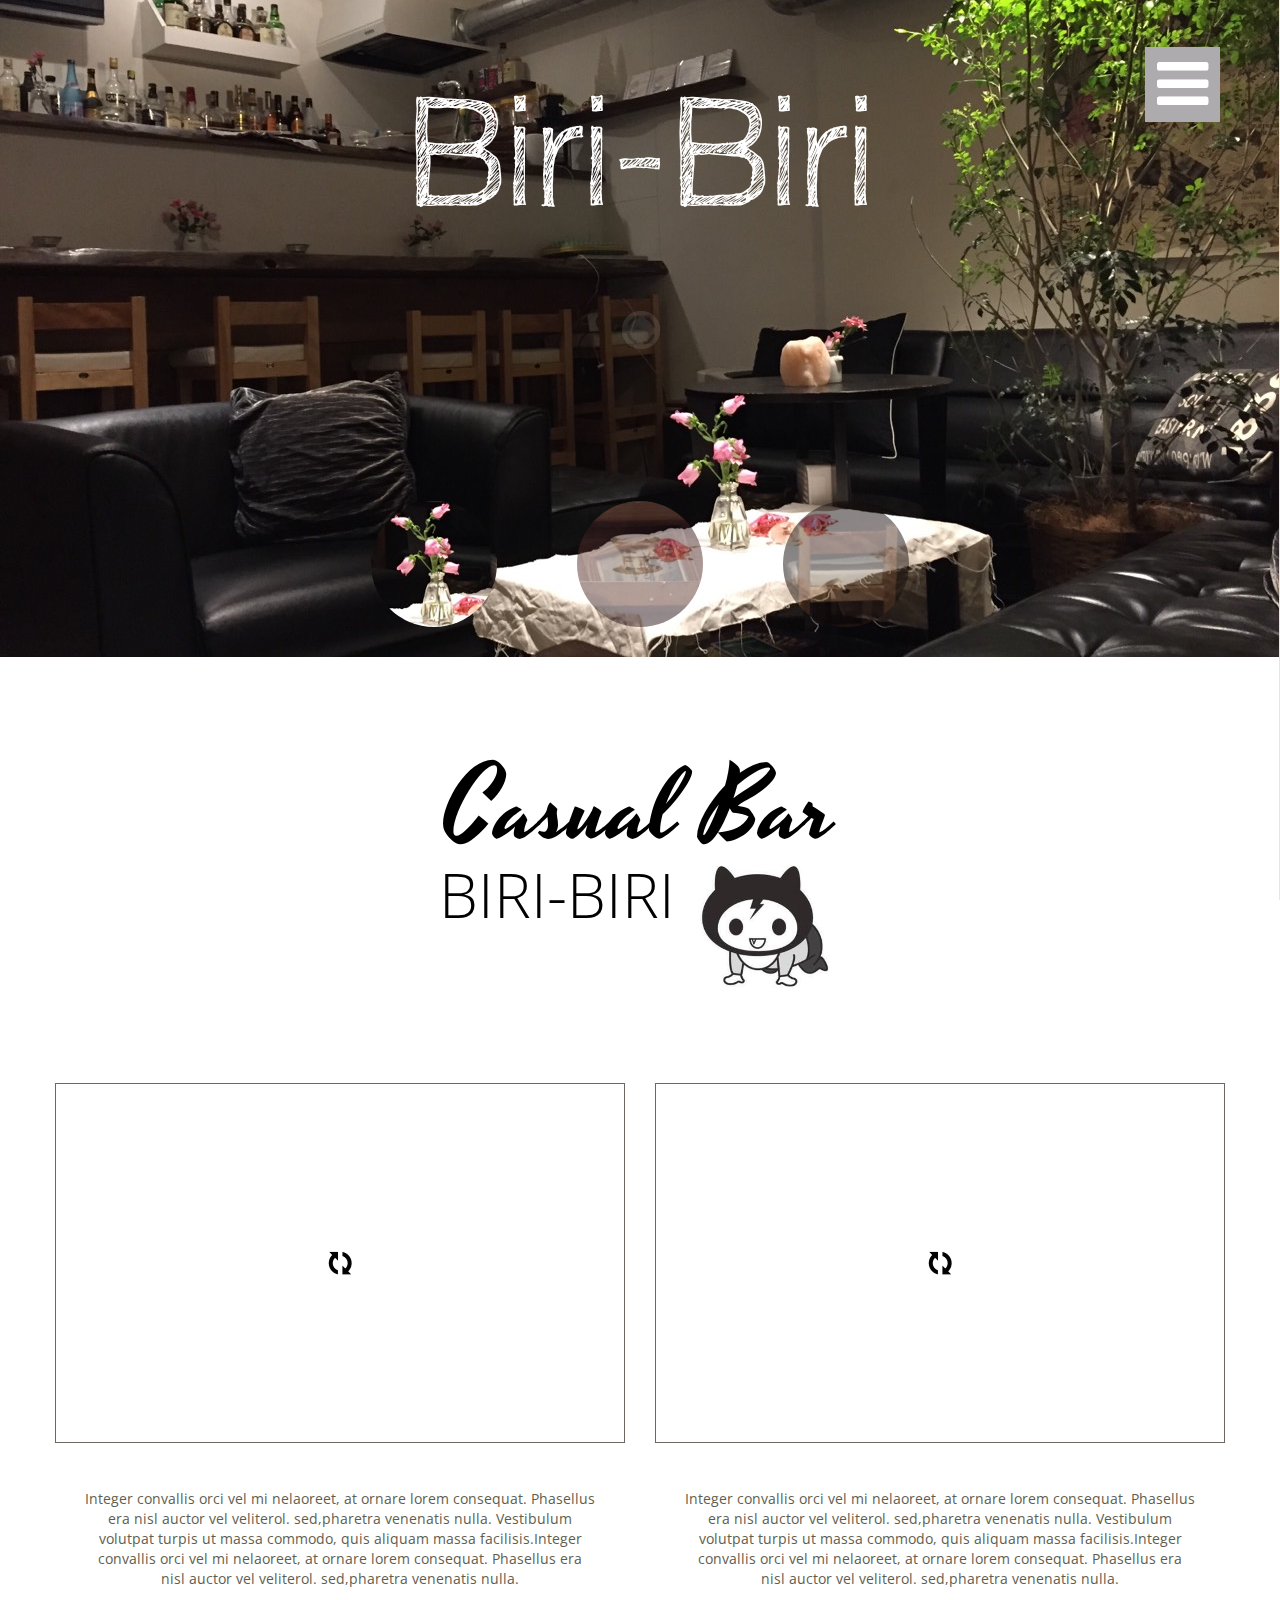
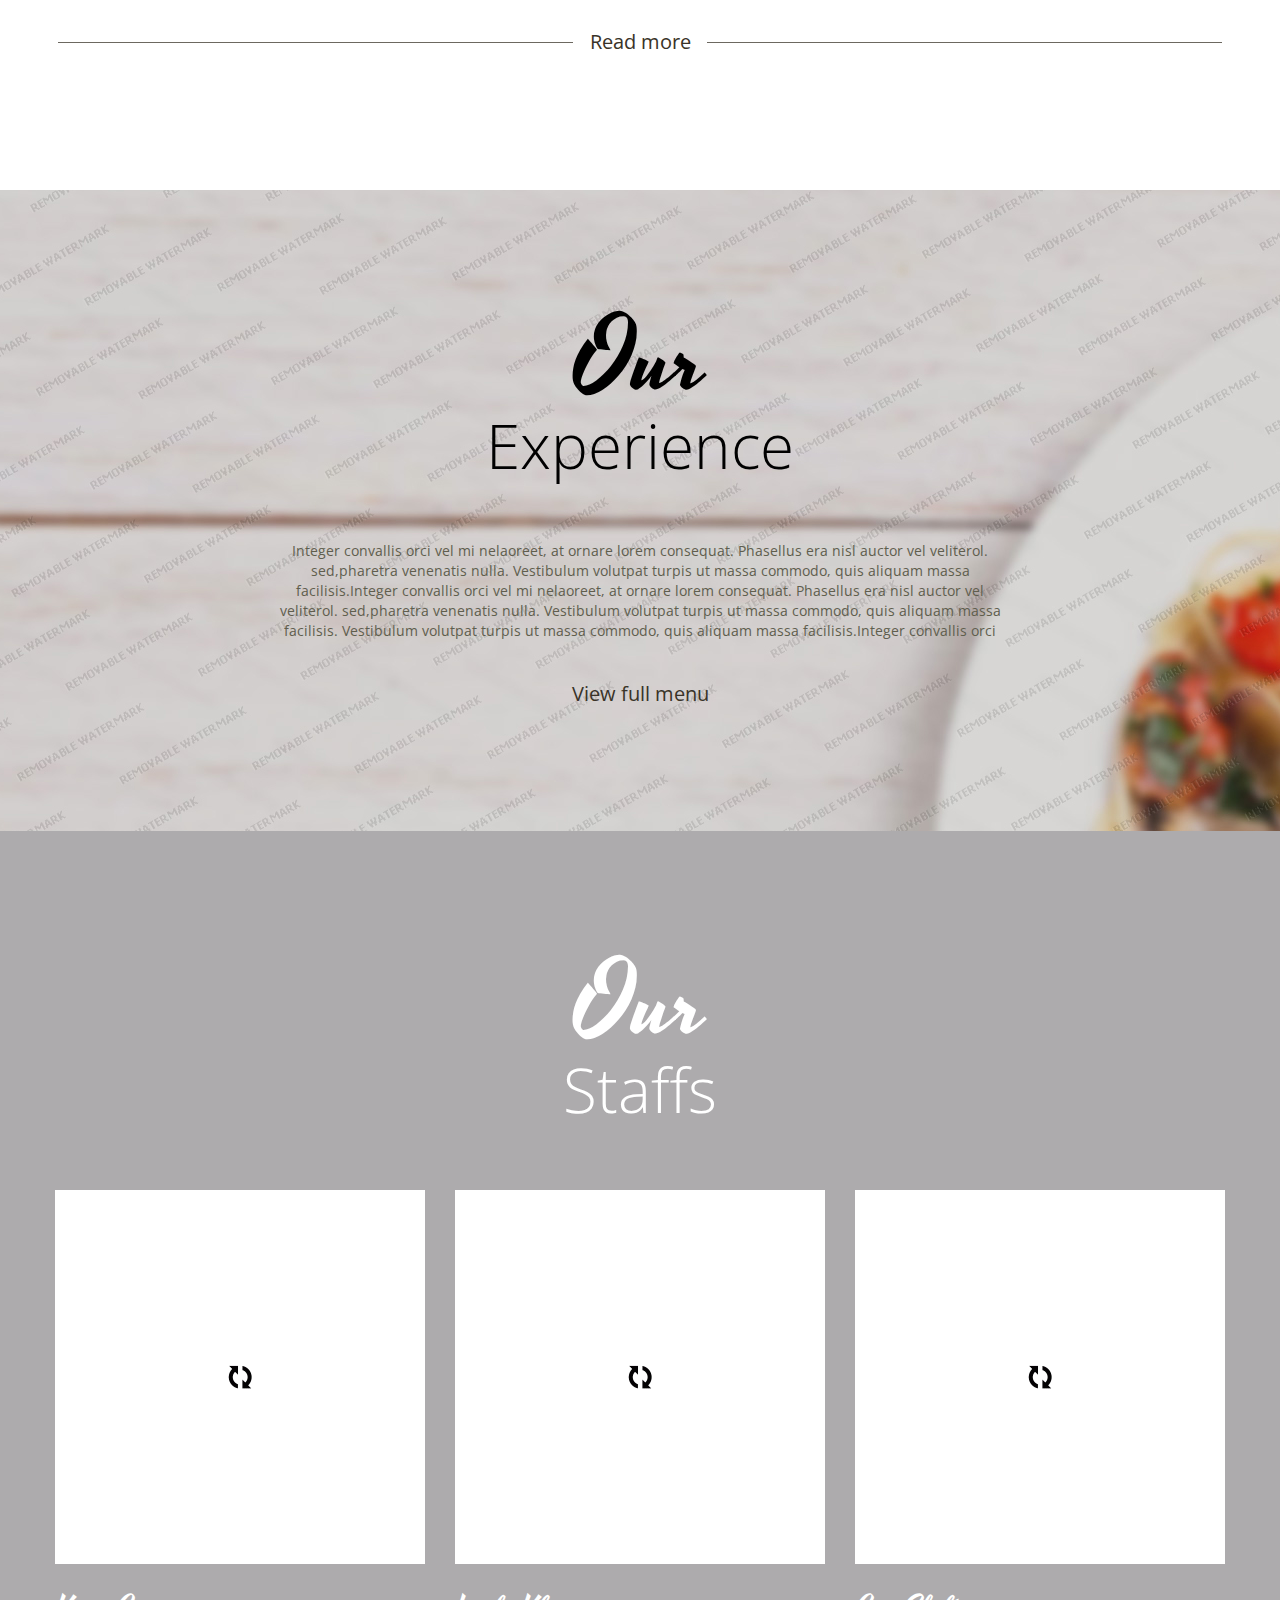
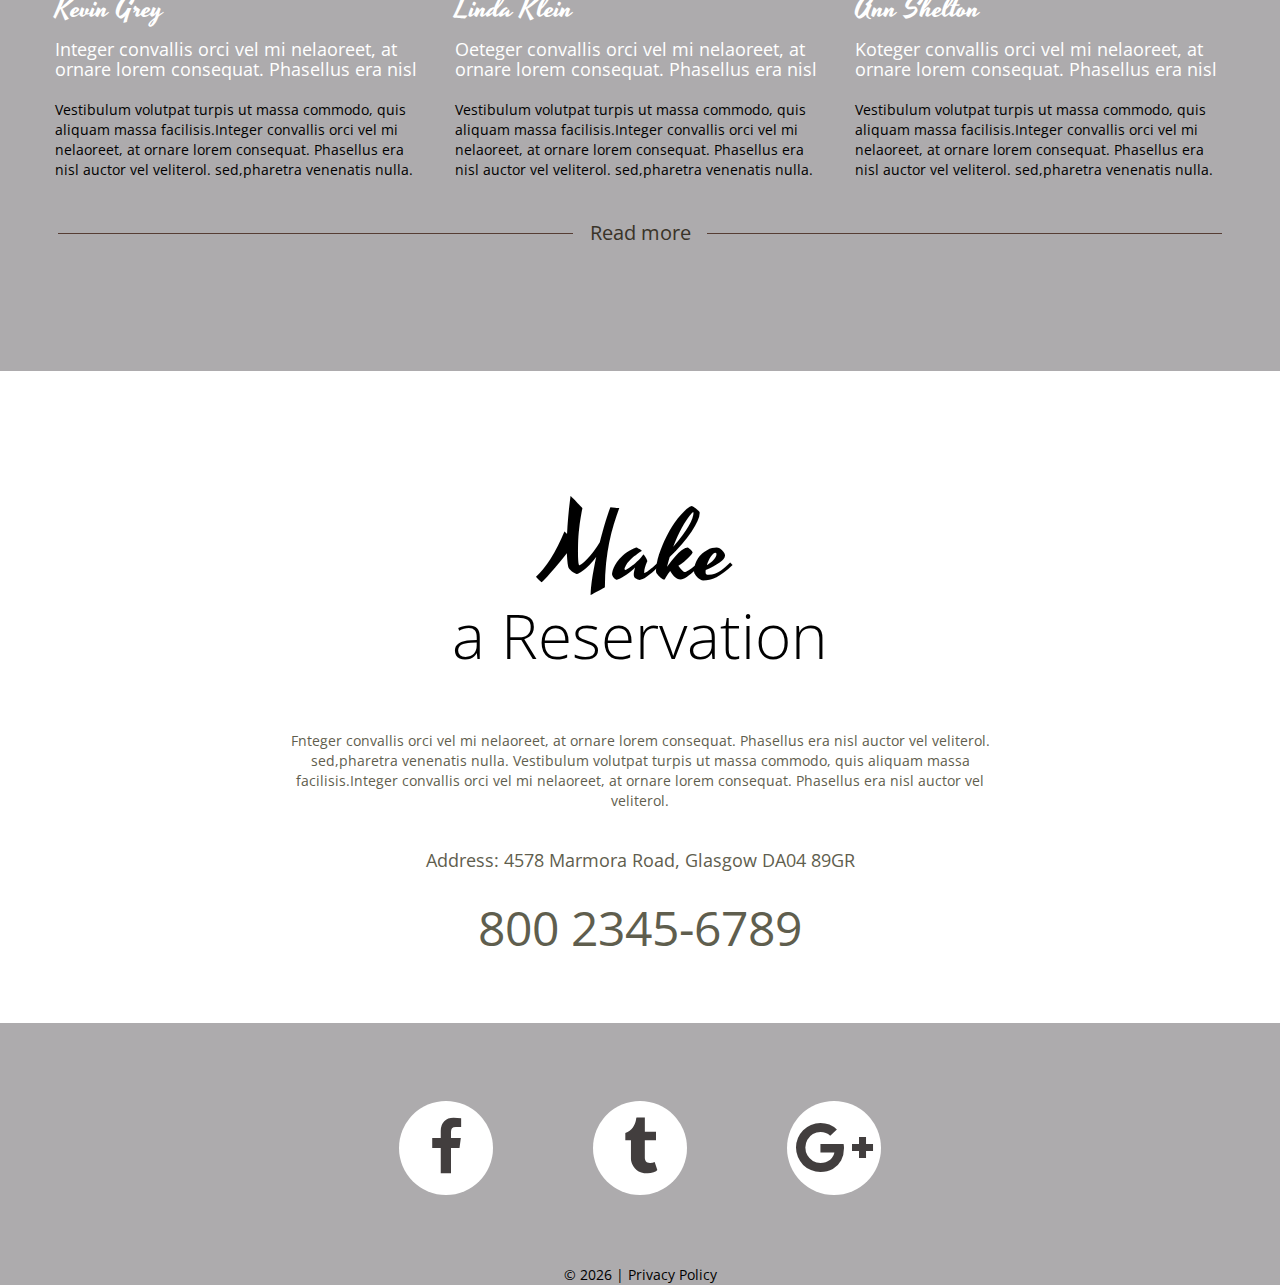
==== index.html @ abdb27cc "add thumbnails and camera effect" ====
﻿<!DOCTYPE html>
<html lang="en">
<head>
    <title>Home</title>
    <meta charset="utf-8">
    <meta name="format-detection" content="telephone=no"/>
    <link rel="icon" href="images/favicon.ico" type="image/x-icon">
    <link rel="stylesheet" href="css/grid.css">
    <link rel="stylesheet" href="css/style.css">
    <link rel="stylesheet" href="css/camera.css">
    <link rel="stylesheet" href="css/jquery.fancybox.css">

    <script src="js/jquery.js"></script>
    <script src="js/jquery-migrate-1.2.1.js"></script>

    <!--[if lt IE 9]>
    <html class="lt-ie9">
    <div style=' clear: both; text-align:center; position: relative;'>
        <a href="http://windows.microsoft.com/en-US/internet-explorer/..">
            <img src="images/ie8-panel/warning_bar_0000_us.jpg" border="0" height="42" width="820"
                 alt="You are using an outdated browser. For a faster, safer browsing experience, upgrade for free today."/>
        </a>
    </div>
    <script src="js/html5shiv.js"></script>
    <![endif]-->

    <script src='js/device.min.js'></script>
</head>

<body>
<div class="page">
    <!--========================================================
                              HEADER
    =========================================================-->
    <header>

        <div class="camera_container">
            <div id="camera" class="camera_wrap">
                <div data-src="images/biribiri/S__3719276.jpg" data-thumb="images/biribiri/thumb1.jpg"></div>
                <div data-src="images/biribiri/S__3719280.jpg" data-thumb="images/biribiri/thumb2.jpg"></div>
                <div data-src="images/biribiri/S__3719283.jpg" data-thumb="images/biribiri/thumb3.jpg"></div>
           </div>
            <div class="brand wow fadeIn">
                <h1 class="brand_name">
                    <a href="./">Biri-Biri</a>
                </h1>
            </div>
        </div>

        <div class="toggle-menu-container">
            <nav class="nav">
                <div class="nav_title"></div>
                <a class="sf-menu-toggle fa fa-bars" href="#"></a>
                <ul class="sf-menu">
                    <li class="active">
                        <a href="./">ホーム/HOME</a>
                    </li>
                    <li>
                    <!--
                        <a href="index-1.html">ブログ/BLOG</a>
                        <ul>
                            <li>
                                <a href="#">Quisque nulla</a>
                            </li>
                            <li>
                                <a href="#">Vestibulum libero</a>
                                <ul>
                                    <li>
                                        <a href="#">Lorem</a>
                                    </li>
                                    <li>
                                        <a href="#">Dolor</a>
                                    </li>
                                    <li>
                                        <a href="#">Sit amet</a>
                                    </li>
                                </ul>
                            </li>
                            <li>
                                <a href="#">Vivamus eget nibh</a>
                            </li>
                        </ul>
                        -->
                    </li>
                    <li>
                        <a href="index-2.html">スタッフ/STAFF</a>
                    </li>
                    <li>
                        <a href="index-3.html">イベント/EVENTS</a>
                    </li>
                    <li>
                    <a href="index-3.html">メッセージ/</br>MESSAGES</a>
                    </li>
                    <li>
                        <a href="index-4.html">アクセス/ACCESS</a>
                    </li>
                </ul>
            </nav>
        </div>

    </header>
    <!--========================================================
                              CONTENT
    =========================================================-->
    <main>
        <section class="well">
            <div class="container">
                <h2><em>Casual Bar</em>BIRI-BIRI
                <img src="images/biribiri/logo_thumb.jpg">
                </h2>
                <div class="row">
                    <div class="grid_6">
                        <div class="img img__border"><div class="lazy-img" style="padding-bottom: 63.0282%;"><img data-src="images/biribiri/S__3719287.jpg" alt=""></div></div>
                        <p class="center indents-1">Integer convallis orci vel mi nelaoreet, at ornare lorem consequat. Phasellus era nisl auctor vel veliterol. sed,pharetra venenatis nulla. Vestibulum volutpat turpis ut massa commodo, quis aliquam massa facilisis.Integer convallis orci vel mi nelaoreet, at ornare lorem consequat. Phasellus era nisl auctor vel veliterol. sed,pharetra venenatis nulla.</p>
                    </div>
                    <div class="grid_6">
                        <div class="img img__border"><div class="lazy-img" style="padding-bottom: 63.0282%;"><img data-src="images/biribiri/S__3719288.jpg" alt=""></div></div>
                        <p class="center indents-1">Integer convallis orci vel mi nelaoreet, at ornare lorem consequat. Phasellus era nisl auctor vel veliterol. sed,pharetra venenatis nulla. Vestibulum volutpat turpis ut massa commodo, quis aliquam massa facilisis.Integer convallis orci vel mi nelaoreet, at ornare lorem consequat. Phasellus era nisl auctor vel veliterol. sed,pharetra venenatis nulla.</p>
                    </div>
                </div>
                <div class="decoration"><a href="#" class="btn">Read more</a></div>
                <h2></h2>
            </div>
            <!--
            <div class="gallery">
                <div class="gallery_col-1">
                    <a data-fancybox-group="gallery" href="images/page-1_img03_original.jpg" class="gallery_item thumb lazy-img" style="padding-bottom: 93.96551724137931%;">
                        <img data-src="images/page-1_img03.jpg" alt="">
                        <div class="gallery_overlay">
                            <div class="gallery_caption">
                                <p><em>Lorem Blandit</em></p>
                                <p>Integer convallis orci vel mi nelaoreet, at ornare lorem consequat. Phasellus era nisl</p>
                            </div>
                        </div>
                    </a>
                    <a data-fancybox-group="gallery" href="images/page-1_img04_original.jpg" class="gallery_item thumb lazy-img" style="padding-bottom: 74.13793103448276%;">
                        <img data-src="images/page-1_img04.jpg" alt="">
                        <div class="gallery_overlay">
                            <div class="gallery_caption">
                                <p><em>Lorem Blandit</em></p>
                                <p>Integer convallis orci vel mi nelaoreet, at ornare lorem consequat. Phasellus era nisl</p>
                            </div>
                        </div>
                    </a>
                    <a data-fancybox-group="gallery" href="images/page-1_img05_original.jpg" class="gallery_item thumb lazy-img" style="padding-bottom: 94.6551724137931%;">
                        <img data-src="images/page-1_img05.jpg" alt="">
                        <div class="gallery_overlay">
                            <div class="gallery_caption">
                                <p><em>Lorem Blandit</em></p>
                                <p>Integer convallis orci vel mi nelaoreet, at ornare lorem consequat. Phasellus era nisl</p>
                            </div>
                        </div>
                    </a>
                </div>
                <div class="gallery_col-2">
                    <a data-fancybox-group="gallery" href="images/page-1_img06_original.jpg" class="gallery_item thumb lazy-img" style="padding-bottom: 52.48322147651007%;">
                        <img data-src="images/page-1_img06.jpg" alt="">
                        <div class="gallery_overlay">
                            <div class="gallery_caption">
                                <p><em>Lorem Blandit</em></p>
                                <p>Integer convallis orci vel mi nelaoreet, at ornare lorem consequat. Phasellus era nisl</p>
                            </div>
                        </div>
                    </a>
                    <a data-fancybox-group="gallery" href="images/page-1_img07_original.jpg" class="gallery_item thumb lazy-img" style="padding-bottom: 55.97315436241611%;">
                        <img data-src="images/page-1_img07.jpg" alt="">
                        <div class="gallery_overlay">
                            <div class="gallery_caption">
                                <p><em>Lorem Blandit</em></p>
                                <p>Integer convallis orci vel mi nelaoreet, at ornare lorem consequat. Phasellus era nisl</p>
                            </div>
                        </div>
                    </a>
                    <a data-fancybox-group="gallery" href="images/page-1_img08_original.jpg" class="gallery_item thumb lazy-img" style="padding-bottom: 96.10738255033557%;">
                        <img data-src="images/page-1_img08.jpg" alt="">
                        <div class="gallery_overlay">
                            <div class="gallery_caption">
                                <p><em>Lorem Blandit</em></p>
                                <p>Integer convallis orci vel mi nelaoreet, at ornare lorem consequat. Phasellus era nisl</p>
                            </div>
                        </div>
                    </a>
                </div>
                <div class="gallery_col-3">
                    <a data-fancybox-group="gallery" href="images/page-1_img09_original.jpg" class="gallery_item thumb lazy-img" style="padding-bottom: 93.69676320272572%;">
                        <img data-src="images/page-1_img09.jpg" alt="">
                        <div class="gallery_overlay">
                            <div class="gallery_caption">
                                <p><em>Lorem Blandit</em></p>
                                <p>Integer convallis orci vel mi nelaoreet, at ornare lorem consequat. Phasellus era nisl</p>
                            </div>
                        </div>
                    </a>
                    <a data-fancybox-group="gallery" href="images/page-1_img10_original.jpg" class="gallery_item thumb lazy-img" style="padding-bottom: 72.23168654173765%;">
                        <img data-src="images/page-1_img10.jpg" alt="">
                        <div class="gallery_overlay">
                            <div class="gallery_caption">
                                <p><em>Lorem Blandit</em></p>
                                <p>Integer convallis orci vel mi nelaoreet, at ornare lorem consequat. Phasellus era nisl</p>
                            </div>
                        </div>
                    </a>
                    <a data-fancybox-group="gallery" href="images/page-1_img11_original.jpg" class="gallery_item thumb lazy-img" style="padding-bottom: 93.69676320272572%;">
                        <img data-src="images/page-1_img11.jpg" alt="">
                        <div class="gallery_overlay">
                            <div class="gallery_caption">
                                <p><em>Lorem Blandit</em></p>
                                <p>Integer convallis orci vel mi nelaoreet, at ornare lorem consequat. Phasellus era nisl</p>
                            </div>
                        </div>
                    </a>
                </div>
            </div>
        </section>
        -->
        <section class="parallax parallax1" data-parallax-speed="-0.4">
            <div class="container">
                <h2><em>Our </em>Experience</h2>
                <p class="indents-2">Integer convallis orci vel mi nelaoreet, at ornare lorem consequat. Phasellus era nisl auctor vel veliterol. sed,pharetra venenatis nulla. Vestibulum volutpat turpis ut massa commodo, quis aliquam massa facilisis.Integer convallis orci vel mi nelaoreet, at ornare lorem consequat. Phasellus era nisl auctor vel veliterol. sed,pharetra venenatis nulla. Vestibulum volutpat turpis ut massa commodo, quis aliquam massa facilisis. Vestibulum volutpat turpis ut massa commodo, quis aliquam massa facilisis.Integer convallis orci </p>
                <a href="#" class="btn">View full menu</a>
            </div>
        </section>
        <section class="well well__offset-1 bg-1">
            <div class="container">
                <h2><em>Our </em>Staffs</h2>
                <div class="row row__offset-1">
                    <div class="grid_4">
                        <figure>
                            <div class="img lazy-img" style="padding-bottom: 101.0810810810811%;"><img data-src="images/page-1_img12.jpg" alt=""></div>
                            <figcaption>Kevin Grey</figcaption>
                        </figure>
                        <h3>Integer convallis orci vel mi nelaoreet, at ornare lorem consequat. Phasellus era nisl </h3>
                        <p>Vestibulum volutpat turpis ut massa commodo, quis aliquam massa facilisis.Integer convallis orci vel mi nelaoreet, at ornare lorem consequat. Phasellus era nisl auctor vel veliterol. sed,pharetra venenatis nulla.</p>
                    </div>
                    <div class="grid_4">
                        <figure>
                            <div class="img lazy-img" style="padding-bottom: 101.0810810810811%;"><img data-src="images/page-1_img13.jpg" alt=""></div>
                            <figcaption>Linda Klein</figcaption>
                        </figure>
                        <h3>Oeteger convallis orci vel mi nelaoreet, at ornare lorem consequat. Phasellus era nisl </h3>
                        <p>Vestibulum volutpat turpis ut massa commodo, quis aliquam massa facilisis.Integer convallis orci vel mi nelaoreet, at ornare lorem consequat. Phasellus era nisl auctor vel veliterol. sed,pharetra venenatis nulla.</p>
                    </div>
                    <div class="grid_4">
                        <figure>
                            <div class="img lazy-img" style="padding-bottom: 101.0810810810811%;"><img data-src="images/page-1_img14.jpg" alt=""></div>
                            <figcaption>Ann Shelton</figcaption>
                        </figure>
                        <h3>Koteger convallis orci vel mi nelaoreet, at ornare lorem consequat. Phasellus era nisl </h3>
                        <p>Vestibulum volutpat turpis ut massa commodo, quis aliquam massa facilisis.Integer convallis orci vel mi nelaoreet, at ornare lorem consequat. Phasellus era nisl auctor vel veliterol. sed,pharetra venenatis nulla.</p>
                    </div>
                </div>
                <div class="decoration"><a href="#" class="btn">Read more</a></div>
            </div>
        </section>
        <section class="well well__offset-2">
            <div class="container center">
                <h2><em>Make </em>a Reservation</h2>
                <p class="indents-2">Fnteger convallis orci vel mi nelaoreet, at ornare lorem consequat. Phasellus era nisl auctor vel veliterol. sed,pharetra venenatis nulla. Vestibulum volutpat turpis ut massa commodo, quis aliquam massa facilisis.Integer convallis orci vel mi nelaoreet, at ornare lorem consequat. Phasellus era nisl auctor vel veliterol.</p>
                <address class="address-1">
                    <dl><dt>Address:</dt> <dd>4578 Marmora Road, Glasgow DA04 89GR</dd></dl>
                    <p><em>800 2345-6789</em></p>
                </address>
            </div>
        </section>
    </main>

    <!--========================================================
                              FOOTER
    =========================================================-->
    <footer>
        <div class="container">
            <ul class="socials">
                <li><a href="#" class="fa fa-facebook"></a></li>
                <li><a href="#" class="fa fa-tumblr"></a></li>
                <li><a href="#" class="fa fa-google-plus"></a></li>
            </ul>
            <div class="copyright">© <span id="copyright-year"></span> |
                <a href="#">Privacy Policy</a>
            </div>
        </div>
        <!--<div class="tm"><a href="#"><img src="images/TM_logo.png" alt=""></a></div>-->
    </footer>
</div>

<script src="js/script.js"></script>
</body>
</html>
---- css/grid.css ----
/*==========================================================
                        NORMALIZE
==========================================================*/
html,
body,
div,
span,
applet,
object,
iframe,
h1,
h2,
h3,
h4,
h5,
h6,
p,
blockquote,
pre,
a,
abbr,
acronym,
address,
big,
cite,
code,
del,
dfn,
em,
img,
ins,
kbd,
q,
s,
samp,
small,
strike,
strong,
sub,
sup,
tt,
var,
b,
u,
i,
center,
dl,
dt,
dd,
ol,
ul,
li,
fieldset,
form,
label,
legend,
table,
caption,
tbody,
tfoot,
thead,
tr,
th,
td,
article,
aside,
canvas,
details,
embed,
figure,
figcaption,
footer,
header,
hgroup,
menu,
nav,
output,
ruby,
section,
summary,
time,
mark,
audio,
video {
  margin: 0;
  padding: 0;
  border: 0;
  font-size: 100%;
  font: inherit;
  vertical-align: top;
}
article,
aside,
details,
figcaption,
figure,
footer,
header,
hgroup,
menu,
nav,
section {
  display: block;
}
body {
  line-height: 1;
}
ol,
ul {
  list-style: none;
}
blockquote,
q {
  quotes: none;
}
blockquote:before,
blockquote:after,
q:before,
q:after {
  content: '';
  content: none;
}
table {
  border-collapse: collapse;
  border-spacing: 0;
}
/*==========================================================
                        GRID SYSTEM
==========================================================*/
.container,
.container-fluid {
  margin-right: auto;
  margin-left: auto;
  -moz-box-sizing: border-box;
  -webkit-box-sizing: border-box;
  box-sizing: border-box;
}
.container:before,
.container-fluid:before,
.row:before,
.container:after,
.container-fluid:after,
.row:after {
  content: " ";
  display: table;
}
.container:after,
.container-fluid:after,
.row:after {
  clear: both;
}
.container-fluid [class*="grid_"] {
  float: left;
  width: 8.33333333%;
  min-height: 1px;
}
.container-fluid .grid_12 {
  width: 100%;
}
.container-fluid .grid_11 {
  width: 91.66666667%;
}
.container-fluid .grid_10 {
  width: 83.33333333%;
}
.container-fluid .grid_9 {
  width: 75%;
}
.container-fluid .grid_8 {
  width: 66.66666667%;
}
.container-fluid .grid_7 {
  width: 58.33333333%;
}
.container-fluid .grid_6 {
  width: 50%;
}
.container-fluid .grid_5 {
  width: 41.66666667%;
}
.container-fluid .grid_4 {
  width: 33.33333333%;
}
.container-fluid .grid_3 {
  width: 25%;
}
.container-fluid .grid_2 {
  width: 16.66666667%;
}
.container-fluid .grid_1 {
  width: 8.33333333%;
}
.container-fluid .preffix_12 {
  margin-left: 100%;
}
.container-fluid .preffix_11 {
  margin-left: 91.66666667%;
}
.container-fluid .preffix_10 {
  margin-left: 83.33333333%;
}
.container-fluid .preffix_9 {
  margin-left: 75%;
}
.container-fluid .preffix_8 {
  margin-left: 66.66666667%;
}
.container-fluid .preffix_7 {
  margin-left: 58.33333333%;
}
.container-fluid .preffix_6 {
  margin-left: 50%;
}
.container-fluid .preffix_5 {
  margin-left: 41.66666667%;
}
.container-fluid .preffix_4 {
  margin-left: 33.33333333%;
}
.container-fluid .preffix_3 {
  margin-left: 25%;
}
.container-fluid .preffix_2 {
  margin-left: 16.66666667%;
}
.container-fluid .preffix_1 {
  margin-left: 8.33333333%;
}
.container,
.container-fluid {
  width: 1170px;
}
.container .row {
  margin-left: -30px;
}
.container [class*="grid_"] {
  float: left;
  min-height: 1px;
  margin-left: 30px;
}
.container .grid_12 {
  width: 1170px;
}
.container .grid_11 {
  width: 1070px;
}
.container .grid_10 {
  width: 970px;
}
.container .grid_9 {
  width: 870px;
}
.container .grid_8 {
  width: 770px;
}
.container .grid_7 {
  width: 670px;
}
.container .grid_6 {
  width: 570px;
}
.container .grid_5 {
  width: 470px;
}
.container .grid_4 {
  width: 370px;
}
.container .grid_3 {
  width: 270px;
}
.container .grid_2 {
  width: 170px;
}
.container .grid_1 {
  width: 70px;
}
.container .preffix_12 {
  margin-left: 1230px;
}
.container .preffix_11 {
  margin-left: 1130px;
}
.container .preffix_10 {
  margin-left: 1030px;
}
.container .preffix_9 {
  margin-left: 930px;
}
.container .preffix_8 {
  margin-left: 830px;
}
.container .preffix_7 {
  margin-left: 730px;
}
.container .preffix_6 {
  margin-left: 630px;
}
.container .preffix_5 {
  margin-left: 530px;
}
.container .preffix_4 {
  margin-left: 430px;
}
.container .preffix_3 {
  margin-left: 330px;
}
.container .preffix_2 {
  margin-left: 230px;
}
.container .preffix_1 {
  margin-left: 130px;
}
@media (min-width: 980px) and (max-width: 1199px) {
  .container,
  .container-fluid {
    width: 940px;
  }
  .container .row {
    margin-left: -20px;
  }
  .container [class*="grid_"] {
    float: left;
    min-height: 1px;
    margin-left: 20px;
  }
  .container .grid_12 {
    width: 940px;
  }
  .container .grid_11 {
    width: 860px;
  }
  .container .grid_10 {
    width: 780px;
  }
  .container .grid_9 {
    width: 700px;
  }
  .container .grid_8 {
    width: 620px;
  }
  .container .grid_7 {
    width: 540px;
  }
  .container .grid_6 {
    width: 460px;
  }
  .container .grid_5 {
    width: 380px;
  }
  .container .grid_4 {
    width: 300px;
  }
  .container .grid_3 {
    width: 220px;
  }
  .container .grid_2 {
    width: 140px;
  }
  .container .grid_1 {
    width: 60px;
  }
  .container .preffix_12 {
    margin-left: 980px;
  }
  .container .preffix_11 {
    margin-left: 900px;
  }
  .container .preffix_10 {
    margin-left: 820px;
  }
  .container .preffix_9 {
    margin-left: 740px;
  }
  .container .preffix_8 {
    margin-left: 660px;
  }
  .container .preffix_7 {
    margin-left: 580px;
  }
  .container .preffix_6 {
    margin-left: 500px;
  }
  .container .preffix_5 {
    margin-left: 420px;
  }
  .container .preffix_4 {
    margin-left: 340px;
  }
  .container .preffix_3 {
    margin-left: 260px;
  }
  .container .preffix_2 {
    margin-left: 180px;
  }
  .container .preffix_1 {
    margin-left: 100px;
  }
}
@media (min-width: 768px) and (max-width: 979px) {
  .container,
  .container-fluid {
    width: 748px;
  }
  .container .row {
    margin-left: -20px;
  }
  .container [class*="grid_"] {
    float: left;
    min-height: 1px;
    margin-left: 20px;
  }
  .container .grid_12 {
    width: 748px;
  }
  .container .grid_11 {
    width: 684px;
  }
  .container .grid_10 {
    width: 620px;
  }
  .container .grid_9 {
    width: 556px;
  }
  .container .grid_8 {
    width: 492px;
  }
  .container .grid_7 {
    width: 428px;
  }
  .container .grid_6 {
    width: 364px;
  }
  .container .grid_5 {
    width: 300px;
  }
  .container .grid_4 {
    width: 236px;
  }
  .container .grid_3 {
    width: 172px;
  }
  .container .grid_2 {
    width: 108px;
  }
  .container .grid_1 {
    width: 44px;
  }
  .container .preffix_12 {
    margin-left: 788px;
  }
  .container .preffix_11 {
    margin-left: 724px;
  }
  .container .preffix_10 {
    margin-left: 660px;
  }
  .container .preffix_9 {
    margin-left: 596px;
  }
  .container .preffix_8 {
    margin-left: 532px;
  }
  .container .preffix_7 {
    margin-left: 468px;
  }
  .container .preffix_6 {
    margin-left: 404px;
  }
  .container .preffix_5 {
    margin-left: 340px;
  }
  .container .preffix_4 {
    margin-left: 276px;
  }
  .container .preffix_3 {
    margin-left: 212px;
  }
  .container .preffix_2 {
    margin-left: 148px;
  }
  .container .preffix_1 {
    margin-left: 84px;
  }
}
@media (max-width: 767px) {
  .container,
  .container-fluid {
    width: 420px;
    padding: 0;
  }
  .container .row {
    margin-left: 0;
  }
  .row + .row,
  [class*="grid_"] + [class*="grid_"] {
    margin-top: 30px;
  }
  .container [class*="grid_"],
  .container-fluid [class*="grid_"] {
    float: none;
    display: block;
    width: 100%;
    margin-left: 0;
  }
}
@media (max-width: 479px) {
  body {
    padding: 0;
  }
  .container,
  .container-fluid {
    width: 300px;
    padding: 0 15px;
  }
  .row {
    margin-left: 0;
  }
}
---- css/style.css ----
@import "animate.css";
@import url(//maxcdn.bootstrapcdn.com/font-awesome/4.3.0/css/font-awesome.min.css);
@import url(http://fonts.googleapis.com/css?family=Open+Sans:300,400,700);
@import url(http://fonts.googleapis.com/css?family=Yesteryear);
/*========================================================
                      Main Styles
=========================================================*/
body {
  background: #a95858;
  color: #333;
  font-family: 'Open Sans', sans-serif;
  font-size: 14px;
  line-height: 20px;
  font-weight: 400px;
  -webkit-text-size-adjust: none;
  color: #5f5e4e;
}
img {
  max-width: 100%;
  height: auto;
}
h2 {
  text-align: center;
  font-family: 'Open Sans', sans-serif;
  font-size: 62px;
  line-height: 82px;
  font-weight: 300;
  color: #000000;
}
@media (max-width: 767px) {
  h2 {
    font-size: 42px;
    line-height: 56px;
  }
}
h2 em {
  display: block;
  font-family: 'Yesteryear', cursive;
  font-size: 100px;
  line-height: 82px;
  font-weight: 400;
}
@media (max-width: 767px) {
  h2 em {
    font-size: 72px;
    line-height: 56px;
  }
}
h3 {
  font-family: 'Open Sans', sans-serif;
  font-size: 18px;
  line-height: 20px;
  font-weight: 400;
  color: #393328;
}
p a:hover {
  text-decoration: underline;
}
figcaption {
  font-family: 'Yesteryear', cursive;
  font-size: 30px;
  line-height: 40px;
  font-weight: 400;
  color: #393328;
}
.address-1 {
  font-size: 18px;
  line-height: 24px;
}
.address-1 dt {
  display: inline-block;
}
.address-1 dd {
  display: inline-block;
}
.address-1 em {
  font-size: 48px;
  line-height: 56px;
}
.address-1 * + p {
  margin-top: 28px;
}
.address-2 {
  overflow: hidden;
  margin-top: 60px;
}
.address-2 .address_container {
  width: 170px;
  float: left;
}
@media (max-width: 979px) {
  .address-2 .address_container {
    float: none;
    width: 100%;
  }
}
.address-2 dl {
  margin-left: 128px;
  float: left;
}
@media (max-width: 1199px) {
  .address-2 dl {
    margin-left: 50px;
  }
}
@media (max-width: 979px) {
  .address-2 dl {
    margin-left: 0;
    margin-top: 20px;
    float: none;
  }
}
.address-2 dt {
  display: inline-block;
}
.address-2 dd {
  display: inline-block;
}
.address-2 a:hover {
  text-decoration: underline;
}
a {
  font: inherit;
  color: inherit;
  text-decoration: none;
  -moz-transition: 0.3s;
  -o-transition: 0.3s;
  -webkit-transition: 0.3s;
  transition: 0.3s;
}
a:active {
  background: transparent;
}
a[href^="tel:"] {
  color: inherit;
  text-decoration: none;
}
.fa {
  line-height: inherit;
}
[class*='fa-']:before {
  font-weight: 400;
  font-family: 'FontAwesome';
}
.page {
  overflow: hidden;
  min-height: 500px;
}
.lt-ie9 .page {
  min-width: 1200px;
}
.center {
  text-align: center;
}
.indents-1 {
  padding: 0 30px;
}
@media (max-width: 1199px) {
  .indents-1 {
    padding: 0;
  }
}
.indents-2 {
  padding: 0 220px;
}
@media (max-width: 1199px) {
  .indents-2 {
    padding: 0;
  }
}
.indents-3 {
  padding: 0 55px 0 0;
}
@media (max-width: 1199px) {
  .indents-3 {
    padding: 0;
  }
}
/*=======================================================
                        Components
=========================================================*/
/*========================   Menu   ==========================*/
.sf-menu {
  display: inline-block;
}
.sf-menu:before,
.sf-menu:after {
  content: " ";
  display: table;
}
.sf-menu:after {
  clear: both;
}
.sf-menu > li {
  position: relative;
  float: left;
}
.sf-menu > li + li {
  margin-left: 20px;
}
.sf-menu a {
  display: block;
}
.sf-menu {
  font-family: 'Open Sans', sans-serif;
  font-size: 24px;
  line-height: 24px;
  font-weight: 300;
}
.sf-menu > li > a {
  color: #ffffff;
}
.sf-menu > li.sfHover > a,
.sf-menu > li > a:hover {
  color: #2b2929;
}
.sf-menu > li.active > a {
  color: #2b2929;
}
.sf-menu ul {
  display: none;
  position: absolute;
  top: 100%;
  width: 235px;
  margin-top: 30px;
  padding: 0;
  background: #e6e6e6;
  z-index: 2;
  -moz-box-sizing: border-box;
  -webkit-box-sizing: border-box;
  box-sizing: border-box;
}
.sf-menu ul {
  font-family: 'Open Sans', sans-serif;
  font-size: 16px;
  line-height: 30px;
  font-weight: 300;
}
.sf-menu ul > li > a {
  color: #393328;
  padding: 0 20px;
}
.sf-menu ul > li.sfHover > a,
.sf-menu ul > li > a:hover {
  color: #ffffff;
  background: #884646;
}
.sf-menu ul ul {
  position: static;
  top: 100%;
  width: auto;
  margin-top: 0;
  padding: 0;
  z-index: 4;
}
.sf-menu ul ul > li > a {
  color: #393328;
  padding: 0 30px;
}
.sf-menu ul ul > li.sfHover > a,
.sf-menu ul ul > li > a:hover {
  color: #ffffff;
  background: #884646;
}
.sf-menu > li > .sf-with-ul {
  position: relative;
}
.sf-menu > li > .sf-with-ul:before {
  position: absolute;
  left: 50%;
  top: 100%;
  margin-left: -6px;
  content: '\f0d7';
  font: 400 12px/12px 'FontAwesome';
}
@media (max-width: 767px) {
  .sf-menu {
    display: none;
  }
}
.toggle-menu-container .nav {
  margin: 0;
  position: fixed;
  right: -273px;
  top: 0;
  height: 100%;
  width: 273px;
  background: #ffffff;
  border-left: 1px solid #e6e6e6;
  z-index: 998;
}
.toggle-menu-container .nav_title {
  padding: 20px 0;
  background: #423e3e;
}
.toggle-menu-container .sf-menu-toggle {
  position: fixed;
  top: 47px;
  right: 60px;
  width: 75px;
  height: 75px;
  font-size: 60px;
  line-height: 75px;
  color: #fff;
  background: #adabad;
  text-align: center;
}
.toggle-menu-container .sf-menu-toggle:hover {
  text-decoration: none;
  background: #fff;
  color: #000;
}
.toggle-menu-container .sf-menu {
  width: 100%;
}
.toggle-menu-container .sf-menu > li {
  float: none;
}
.toggle-menu-container .sf-menu > li + li {
  margin-left: 0;
}
.toggle-menu-container .sf-menu > li a {
  color: #808080;
  background: none;
  padding: 10px 40px;
}
.toggle-menu-container .sf-menu > li.active > a {
  color: #ffffff;
  background: #adabad;
}
.toggle-menu-container .sf-menu > li.sfHover > a,
.toggle-menu-container .sf-menu > li a:hover {
  color: #ffffff;
  background: #f5e56b;
}
.toggle-menu-container .sf-menu ul {
  position: static;
  padding: 0;
  margin: 0;
  width: 100%;
}
.toggle-menu-container .sf-menu ul li a {
  color: #823f3f;
  background: none;
  padding: 10px 50px;
}
.toggle-menu-container .sf-menu ul li.active > a {
  color: #ffffff;
  background: #f5e56b;
}
.toggle-menu-container .sf-menu ul li.sfHover > a,
.toggle-menu-container .sf-menu ul li a:hover {
  color: #ffffff;
  background: #f5e56b;
}
.toggle-menu-container .sf-menu ul ul a {
  padding: 10px 60px;
}
.toggle-menu-container .nav.active {
  right: 0;
}
.toggle-menu-container .nav.active .sf-menu-toggle {
  margin-left: 0;
  top: 6px;
  right: 233px;
  height: 30px;
  width: 30px;
  font-size: 18px;
  line-height: 30px;
}
@media (max-width: 979px) {
  .toggle-menu-container .sf-menu-toggle {
    top: 10px;
    right: 10px;
  }
}
@media (max-width: 767px) {
  .toggle-menu-container .sf-menu {
    display: block;
  }
  .toggle-menu-container .sf-menu a {
    text-align: left;
  }
}
/*==================  Select Menu  ======================*/
.select-menu {
  position: relative;
  display: none;
  margin: 0 auto;
  width: 420px;
  background: #ffffff url('../images/select.png') no-repeat right center;
  overflow: hidden;
}
.select-menu .select {
  width: 440px;
  height: 30px;
  color: #585858;
  background-color: transparent;
  font: 400 15px 'Open Sans', sans-serif;
  line-height: 30px;
  border: none;
  border-radius: 0;
  box-shadow: none;
  outline: none;
  -webkit-appearance: none;
}
.select-menu .select::-ms-expand {
  display: none;
}
@media (max-width: 767px) {
  .select-menu {
    display: block;
  }
}
@media (max-width: 479px) {
  .select-menu {
    width: 270px;
  }
  .select-menu .select {
    width: 290px;
  }
}
/*==================  Stuck menu  ======================*/
.isStuck {
  background: #994f4f;
  z-index: 999;
  border-bottom: 1px solid #333333;
}
.isStuck .nav {
  margin: 24px 0 24px;
}
.isStuck .brand {
  margin: 5px 0 5px;
}
@media only screen and (max-width: 979px) {
  .isStuck {
    display: none !important;
  }
}
/*==================     ToTop     ======================*/
.toTop {
  width: 115px;
  height: 115px;
  font-size: 88px;
  line-height: 115px;
  color: #fff;
  background: #b6b2b3;
  position: fixed;
  right: 66px;
  bottom: 180px;
  display: none;
  overflow: hidden;
  text-align: center;
  text-decoration: none;
  z-index: 20;
  border-radius: 50%;
}
.toTop:hover {
  color: #fff;
  background: #663535;
  text-decoration: none;
}
@media only screen and (max-width: 1399px) {
  .toTop {
    display: none !important;
  }
}
/*==================   Parallax    ======================*/
.parallax {
  width: 100%;
  background-position: center 0;
  background-repeat: no-repeat;
}
.mobile .parallax,
.tablet .parallax {
  background-position: 50% 0 !important;
  background-size: cover;
}
.parallax1 {
  text-align: center;
  background-color: #FFF;
  background-image: url(../images/parallax01.jpg);
  padding: 132px 0 127px;
}
.parallax2 {
  color: #ffffff;
  background-color: #FFF;
  background-image: url(../images/parallax02.jpg);
  padding: 142px 0 142px;
}
.parallax3 {
  background-color: #FFF;
  background-image: url(../images/parallax03.jpg);
  padding: 117px 0 122px;
}
.parallax4 {
  color: #ffffff;
  background-color: #FFF;
  background-image: url(../images/parallax04.jpg);
  padding: 97px 0 100px;
}
.parallax4 h2 {
  color: #ffffff;
}
.parallax5 {
  color: #ffffff;
  background-color: #FFF;
  background-image: url(../images/parallax05.jpg);
  padding: 134px 0px 132px;
}
.parallax5 h2 {
  color: #ffffff;
  text-align: left;
  padding-left: 65px;
  position: relative;
}
.parallax5 h2:before {
  content: '\f000';
  position: absolute;
  left: 0;
  top: 10px;
  font-family: 'FontAwesome';
  font-size: 60px;
  line-height: 60px;
}
@media (max-width: 767px) {
  .parallax {
    background-position: center 0 !important;
    background-size: cover;
  }
}
.img__border {
  border: 1px solid #6c6860;
}
/*========================================================
                     HEADER  Section
=========================================================*/
header {
  background: #adabad;
}
header .brand {
  float: left;
}
header .nav {
  margin: 38px 0 48px 0;
  float: right;
}
@media (max-width: 767px) {
  header {
    text-align: center;
  }
  header .brand,
  header .nav {
    float: none;
  }
}
/*==================     Brand     ======================*/
.brand {
  margin: 14px 0 0 0;
  float: left;
}
.brand_name {
  padding: 0 0 6px 4px;
  display: inline-block;
  overflow: hidden;
  font-family: 'Yesteryear', cursive;
  font-size: 60px;
  line-height: 64px;
  color: #ffffff;
}
/*=======================================================
                     CONTENT  Layout
=========================================================*/
* + p {
  margin-top: 46px;
}
* + h2 {
  margin-top: 138px;
}
* + h3 {
  margin-top: 10px;
}
* + figcaption {
  margin-top: 25px;
}
* + address {
  margin-top: 37px;
}
* + .row {
  margin-top: 80px;
}
* + .row__offset-1 {
  margin-top: 60px;
}
* + .row__offset-2 {
  margin-top: 30px;
}
* + .decoration {
  margin-top: 43px;
}
* + .btn {
  margin-top: 43px;
}
* + .gallery {
  margin-top: 34px;
}
h2 + p {
  margin-top: 55px;
}
h3 + p {
  margin-top: 21px;
}
p + .img {
  margin-top: 46px;
}
.img + h3 {
  margin-top: 46px;
}
/*========================================================
                     CONTENT  Styles
=========================================================*/
main {
  display: block;
  background: #ffffff;
}
/*==================      Well     ======================*/
.well {
  padding: 114px 0 0 0;
}
.well__offset-1 {
  padding: 135px 0 128px 0;
}
.well__offset-2 {
  padding: 141px 0 67px 0;
}
.well__offset-3 {
  padding: 131px 0 129px 0;
}
.well__offset-4 {
  padding: 116px 0 129px 0;
}
/*==================    Buttons    ======================*/
.btn {
  position: relative;
  display: inline-block;
  font-family: 'Open Sans', sans-serif;
  font-size: 20px;
  line-height: 20px;
  font-weight: 400;
  color: #393328;
}
.btn:before,
.btn:after {
  content: '';
  position: absolute;
  left: 50%;
  right: 50%;
  background: #6c6860;
  height: 1px;
  top: 22px;
  opacity: 0;
  -moz-transition: all 0.3s ease;
  -o-transition: all 0.3s ease;
  -webkit-transition: all 0.3s ease;
  transition: all 0.3s ease;
}
.lt-ie9 .btn:before,
.lt-ie9 .btn:after {
  filter: alpha(opacity=0);
}
.btn:hover {
  color: #823f3f;
}
.btn:hover:before {
  left: 0;
  opacity: 1;
}
.lt-ie9 .btn:hover:before {
  filter: alpha(opacity=100);
}
.btn:hover:after {
  right: 0;
  opacity: 1;
}
.lt-ie9 .btn:hover:after {
  filter: alpha(opacity=100);
}
/*================== Decoration ======================*/
.decoration {
  position: relative;
  text-align: center;
}
.decoration:before {
  content: '';
  position: absolute;
  height: 1px;
  top: 10px;
  left: 0;
  right: 50%;
  margin-right: 67px;
  margin-left: 3px;
  background: #6c6860;
}
.decoration:after {
  content: '';
  position: absolute;
  height: 1px;
  top: 10px;
  right: 0;
  left: 50%;
  margin-left: 67px;
  margin-right: 3px;
  background: #6c6860;
}
/*==================   Lazy Img    ======================*/
.lazy-img {
  display: block;
  position: relative;
  height: 0;
  overflow: hidden;
  background: #ffffff url(../images/lazy-loader.gif) no-repeat center center;
}
.lazy-img img {
  position: absolute;
  top: 0;
  left: 0;
  width: 100%;
  height: 100%;
  z-index: 0;
  -moz-transition: 1s all ease;
  -o-transition: 1s all ease;
  -webkit-transition: 1s all ease;
  transition: 1s all ease;
  opacity: 0;
}
.lt-ie9 .lazy-img img {
  filter: alpha(opacity=0);
}
.lazy-img .lazy-loaded {
  opacity: 1;
}
.lt-ie9 .lazy-img .lazy-loaded {
  filter: alpha(opacity=100);
}
/*================== Gallery ======================*/
.gallery {
  width: 100%;
  overflow: hidden;
}
@media (max-width: 767px) {
  .gallery {
    width: 420px;
    margin: 0 auto;
  }
}
@media (max-width: 479px) {
  .gallery {
    width: 300px;
  }
}
.gallery em {
  font-size: 36px;
  line-height: 44px;
  color: #823f3f;
}
.gallery_col-1 {
  float: left;
  width: 30.3347280334728%;
}
@media (max-width: 767px) {
  .gallery_col-1 {
    width: 100%;
  }
}
.gallery_col-2 {
  float: left;
  width: 38.96443514644351%;
}
@media (max-width: 767px) {
  .gallery_col-2 {
    width: 100%;
  }
}
.gallery_col-3 {
  float: left;
  width: 30.70083682008368%;
}
@media (max-width: 767px) {
  .gallery_col-3 {
    width: 100%;
  }
}
.gallery_item {
  display: block;
  position: relative;
}
.gallery_item:hover .gallery_overlay {
  opacity: 1;
}
.lt-ie9 .gallery_item:hover .gallery_overlay {
  filter: alpha(opacity=100);
}
.gallery_overlay {
  position: absolute;
  text-align: center;
  vertical-align: top;
  top: 0;
  bottom: 0;
  left: 0;
  right: 0;
  opacity: 0;
  background: rgba(255, 255, 255, 0.54);
  z-index: 1;
  -moz-transition: all 0.3s ease;
  -o-transition: all 0.3s ease;
  -webkit-transition: all 0.3s ease;
  transition: all 0.3s ease;
}
.lt-ie9 .gallery_overlay {
  filter: alpha(opacity=0);
}
.lt-ie9 .gallery_overlay {
  background: none;
  -ms-filter: progid:DXImageTransform.Microsoft.gradient(startColorstr='#8affffff', endColorstr='#8affffff');
  filter: progid:DXImageTransform.Microsoft.gradient(startColorstr='#8affffff', endColorstr='#8affffff');
  zoom: 1;
}
.gallery_caption {
  position: absolute;
  background: #ffffff;
  width: 295px;
  padding: 28px 40px 42px;
  top: 50%;
  margin-top: -84px;
  left: 50%;
  margin-left: -188px;
}
@media (max-width: 1199px) {
  .gallery_caption {
    width: 240px;
    margin-left: -150px;
    padding: 20px 30px 30px;
  }
}
@media (max-width: 979px) {
  .gallery_caption {
    width: 200px;
    margin-left: -120px;
    padding: 10px 20px 20px;
    margin-top: -62px;
  }
  .gallery_caption em {
    font-size: 24px;
    line-height: 32px;
  }
  .gallery_caption * + p {
    margin-top: 10px;
  }
}
.gallery img {
  width: 100%;
}
.gallery * + p {
  margin-top: 20px;
}
/*========================================================
                     FOOTER  Styles
=========================================================*/
footer {
  background: #adabad;
  padding: 78px 0 0 0;
  text-align: center;
}
footer .socials {
  display: inline-block;
  overflow: hidden;
}
footer .socials li {
  float: left;
}
footer .socials li + li {
  margin-left: 100px;
}
@media (max-width: 767px) {
  footer .socials li + li {
    margin-left: 30px;
  }
}
@media (max-width: 479px) {
  footer .socials li + li {
    margin-left: 15px;
  }
}
footer .socials a {
  display: inline-block;
  width: 94px;
  height: 94px;
  line-height: 94px;
  text-align: center;
  background: #ffffff;
  color: #423e3e;
  border-radius: 50%;
  font-size: 60px;
}
@media (max-width: 479px) {
  footer .socials a {
    font-size: 40px;
    width: 80px;
    height: 80px;
    line-height: 80px;
  }
}
footer .socials a:hover {
  background: #423e3e;
  color: #ffffff;
}
footer .copyright {
  color: #000000;
}
footer .copyright a:hover {
  text-decoration: underline;
}
* + footer .copyright {
  margin-top: 70px;
}
footer .tm {
  background: #423e3e;
}
* + footer .tm {
  margin-top: 11px;
}
.client {
  font-family: 'Open Sans', sans-serif;
  font-size: 18px;
  line-height: 20px;
  font-weight: 400;
  color: #5f5e4e;
}
.client em {
  display: block;
  font-family: 'Yesteryear', cursive;
  font-size: 30px;
  line-height: 40px;
  font-weight: 400;
}
* + .client {
  margin-top: 20px;
}
.bg-1 {
  background: #adabad;
  color: #000000;
}
.bg-1 h2 {
  color: #ffffff;
}
.bg-1 h3 {
  color: #ffffff;
}
.bg-1 figcaption {
  color: #ffffff;
}
.bg-1 .decoration:before,
.bg-1 .decoration:after {
  background: #563d34;
}
.bg-1 .btn:before,
.bg-1 .btn:after {
  background: #ffffff;
}
.bg-1 .btn:hover {
  color: #ffffff;
}
.box-1 .img {
  margin-top: 4px;
}
* + .box-1 {
  margin-top: 65px;
}
.box-1 * + p {
  margin-top: 1px;
}
.box-1 * + h3 {
  margin-top: 19px;
}
* + .box-2 {
  margin-top: 70px;
}
.box-3 h2 {
  text-align: left;
  font-size: 48px;
  line-height: 58px;
}
* + .box-3 {
  margin-top: 50px;
}
.box-3 h2 + * {
  margin-top: 50px;
}
/*==================  GOOGLE MAP  ======================*/
* + .map {
  margin-top: 72px;
}
.map_model {
  height: 430px;
}
.map_model img {
  max-width: none !important;
}
@media (max-width: 767px) {
  .map_model {
    height: 250px;
  }
}
@media (max-width: 479px) {
  .map_model {
    height: 200px;
  }
}
.map_locations {
  display: none;
}
---- css/camera.css ----
/*========================================================
                        Camera
=========================================================*/
@font-face{
    font-family: 'sketch';
    src: url('../font/MyFontsWebfontsKit/webfonts/2DD1C4_0_0.ttf');
}
.camera_container {
  position: relative;
  padding-bottom: 51.3598327%;
}
.camera_container .brand {
  position: absolute;
  left: 0;
  right: 0;
  top: 30%;
  text-align: center;
}
.camera_container .brand_name {
  padding: 0 20px 15px;
  display: inline-block;
  overflow: hidden;
  font-family: 'sketch', cursive;
  font-size: 150px;
  line-height: 150px;
  font-weight: 300;
  color: #ffffff;
}
@media (max-width: 1700px) {
  .camera_container .brand {
    top: 60px;
  }
}
@media (max-width: 934.58248356px) {
  .camera_container {
    padding-bottom: 480px;
  }
}
.camera_wrap {
  display: none;
  position: absolute;
  left: 0;
  top: 0;
  width: 100%;
  margin-bottom: 0 !important;
  height: 100%;
  background: #fff;
  z-index: 0;
}
.camera_wrap img {
  max-width: none !important;
}
.camera_fakehover {
  height: 100%;
  min-height: 60px;
  position: relative;
  width: 100%;
}
.camera_src {
  display: none;
}
.cameraCont,
.cameraContents {
  height: 100%;
  position: relative;
  width: 100%;
  z-index: 1;
}
.cameraSlide {
  position: absolute;
  left: 0;
  right: 0;
  top: 0;
  bottom: 0;
}
.cameraContent {
  position: absolute;
  left: 0;
  right: 0;
  top: 0;
  bottom: 0;
  display: none;
}
.camera_target {
  position: absolute;
  left: 0;
  right: 0;
  top: 0;
  bottom: 0;
  overflow: hidden;
  text-align: left;
  z-index: 0;
}
.camera_overlayer {
  position: absolute;
  left: 0;
  right: 0;
  top: 0;
  bottom: 0;
  overflow: hidden;
  z-index: 0;
}
.camera_target_content {
  position: absolute;
  left: 0;
  right: 0;
  top: 0;
  bottom: 0;
  overflow: hidden;
  z-index: 2;
}
.camera_loader {
  background: #ffffff url(../images/camera-loader.gif) no-repeat center;
  border: 1px solid #ffffff;
  border-radius: 18px;
  height: 36px;
  left: 50%;
  overflow: hidden;
  position: absolute;
  margin: -18px 0 0 -18px;
  top: 50%;
  width: 36px;
  z-index: 3;
}
.camera_nav_cont {
  height: 65px;
  overflow: hidden;
  position: absolute;
  right: 9px;
  top: 15px;
  width: 120px;
  z-index: 4;
}
.camerarelative {
  overflow: hidden;
  position: relative;
}
.imgFake {
  cursor: pointer;
}
.camera_command_wrap .hideNav {
  display: none;
}
.camera_command_wrap {
  left: 0;
  position: relative;
  right: 0;
  z-index: 4;
}
.showIt {
  display: none;
}
.camera_clear {
  clear: both;
  display: block;
  height: 1px;
  margin: -1px 0 25px;
  position: relative;
}
.camera_caption {
  display: none;
}
.cameraContent .camera_caption {
  display: block;
}
/*================   Custom Layout&Styles   =====================*/
.camera_caption {
  position: absolute;
}
.camera_caption > div {
  height: 100%;
}
.camera_pag_ul {
  text-align: center;
}
.camera_pag_ul li {
  display: inline-block;
  width: 8px;
  height: 8px;
  line-height: 8px;
  text-align: center;
  cursor: pointer;
  -webkit-border-radius: 50%;
  -moz-border-radius: 50%;
  border-radius: 50%;
  background: #888;
  -moz-transition: 0.3s all ease;
  -o-transition: 0.3s all ease;
  -webkit-transition: 0.3s all ease;
  transition: 0.3s all ease;
}
.camera_pag_ul li.cameracurrent,
.camera_pag_ul li:hover {
  background: #333;
}
.camera_pag_ul li + li {
  margin-left: 4px;
}
.camera_pag_ul li > span {
  display: none;
}
.camera_thumbs_cont {
  position: absolute;
  left: 0;
  right: 0;
  bottom: 198px;
  text-align: center;
}
.camera_thumbs_cont ul {
  display: inline-block;
  width: auto !important;
}
.camera_thumbs_cont ul li {
  float: left;
  cursor: pointer;
}
.camera_thumbs_cont ul li img {
  max-width: 100% !important;
}
.camera_thumbs_cont ul li + li {
  margin-left: 80px;
}
.camera_thumbs_cont ul li img {
  border-radius: 63px;
}
@media (max-width: 979px) {
  .camera_thumbs_cont ul li {
    width: 70px;
  }
  .camera_thumbs_cont ul li + li {
    margin-left: 20px;
  }
}
@media (max-width: 1700px) {
  .camera_thumbs_cont {
    bottom: 30px;
  }
}
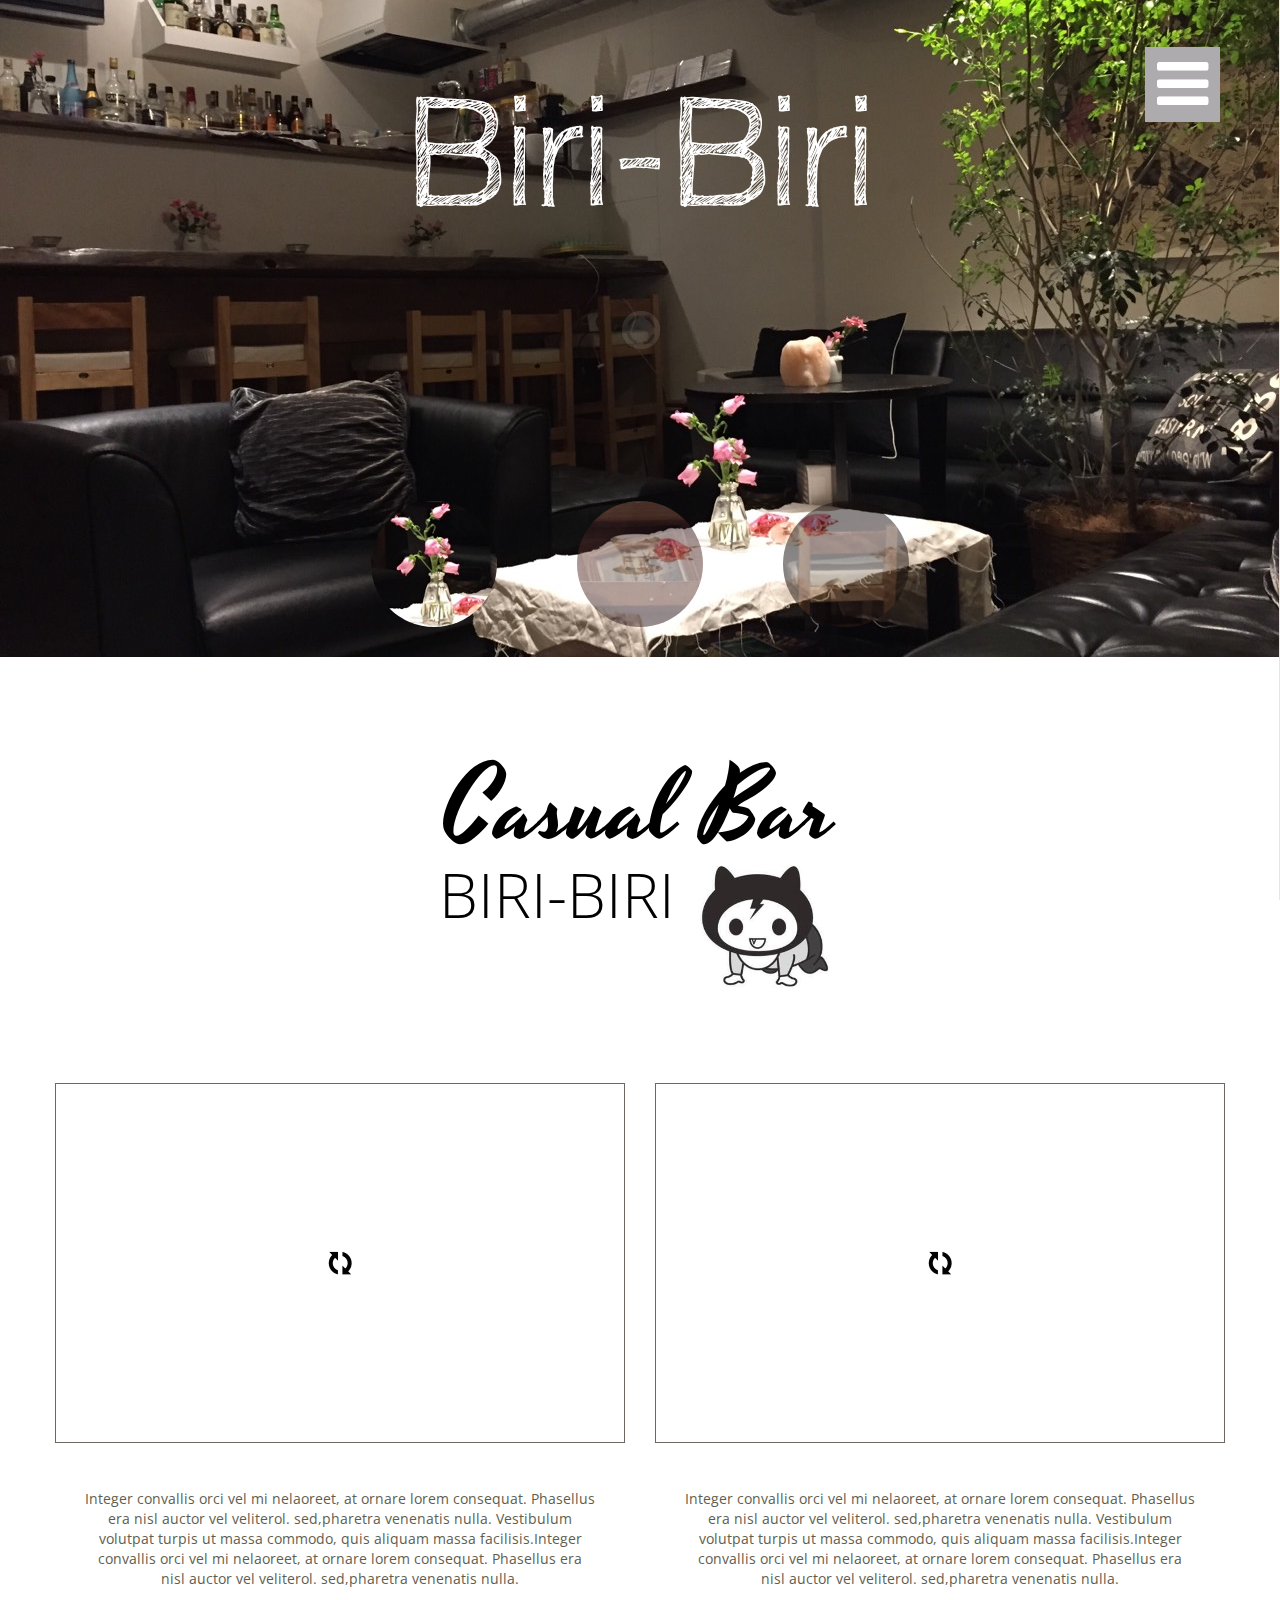
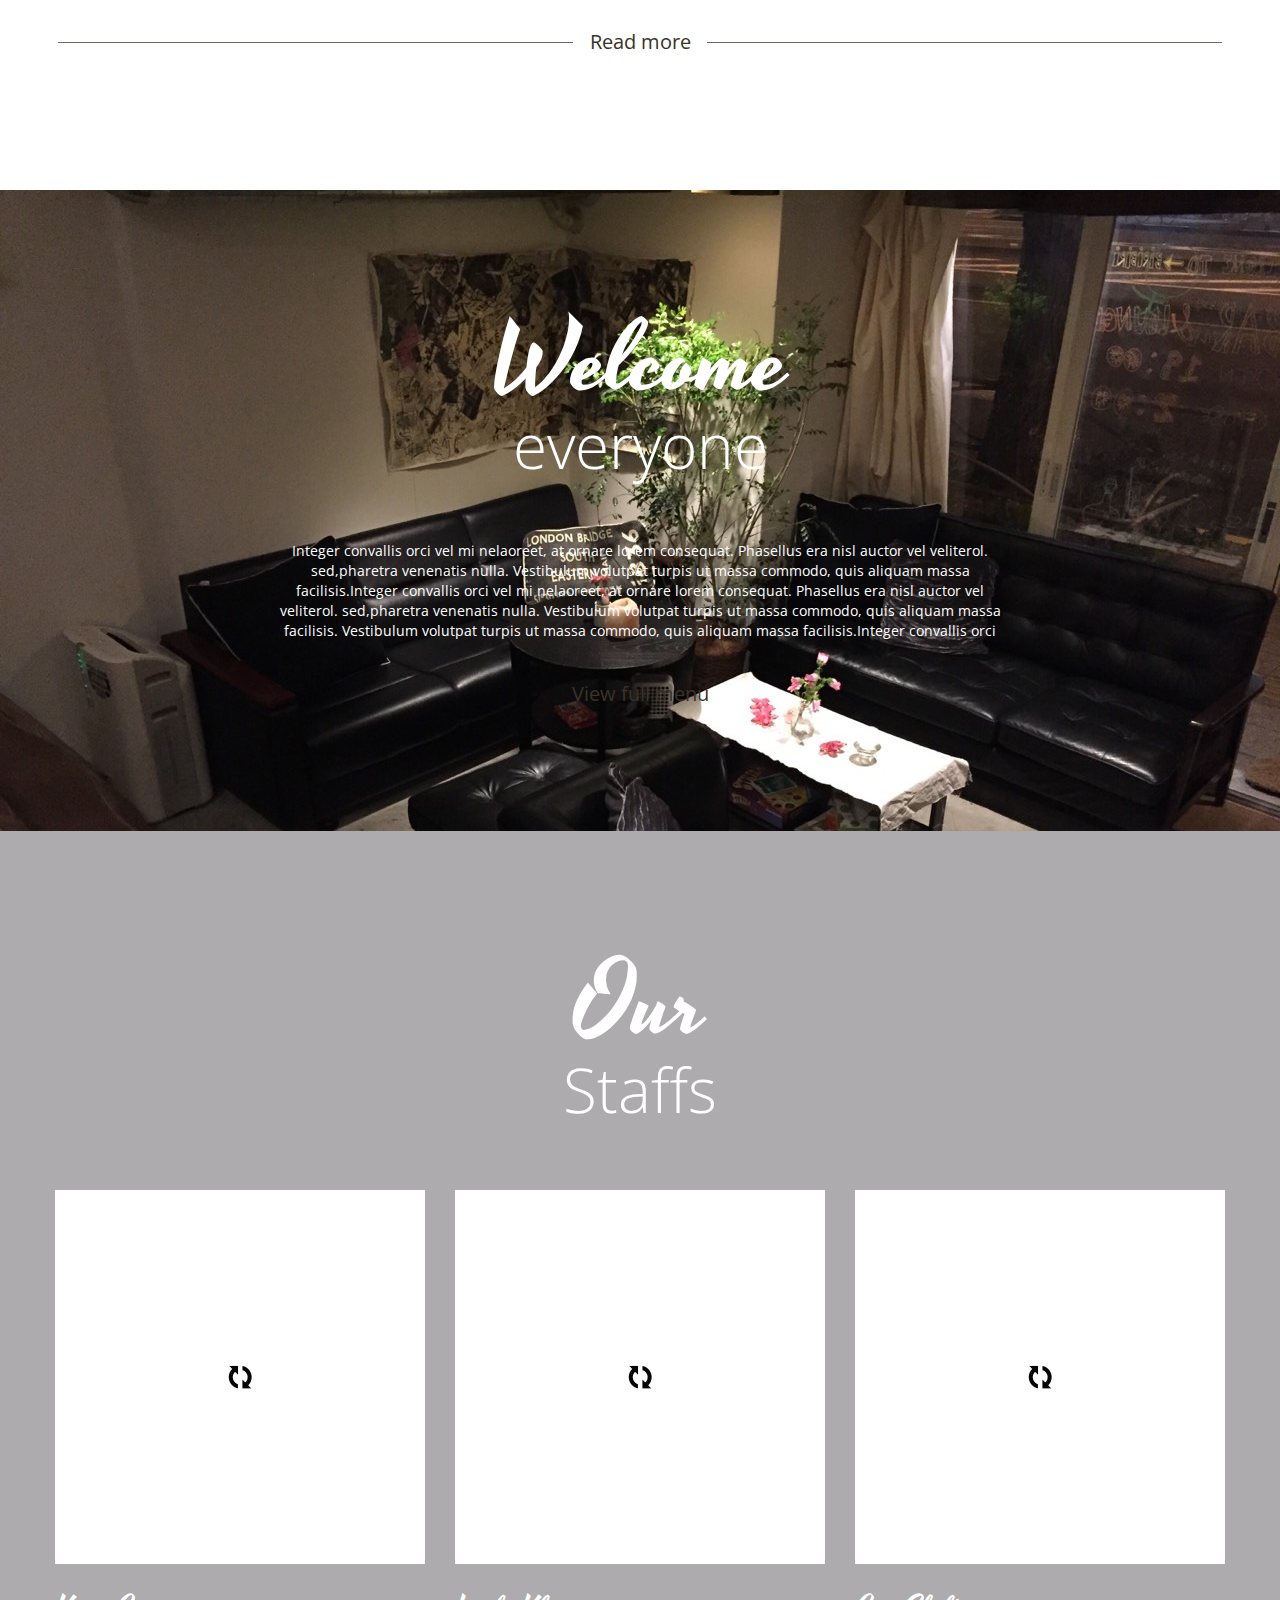
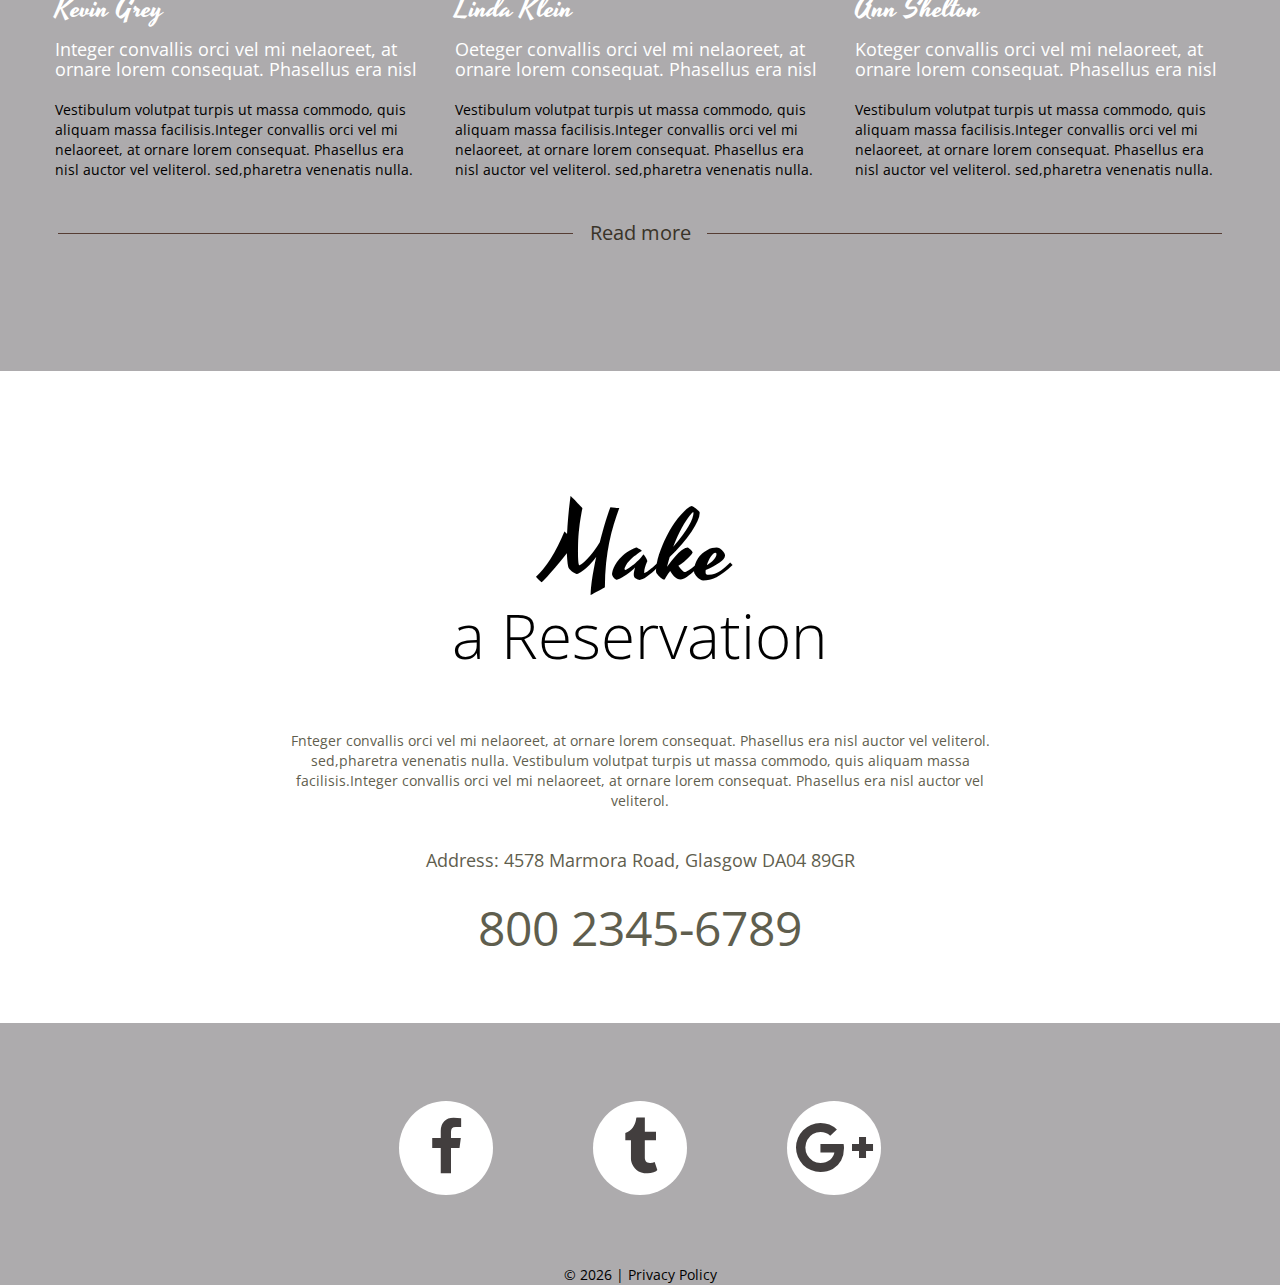
==== commit 578deadd: "change image" ====
--- a/index.html
+++ b/index.html
@@ -215,8 +215,8 @@
         -->
         <section class="parallax parallax1" data-parallax-speed="-0.4">
             <div class="container">
-                <h2><em>Our </em>Experience</h2>
-                <p class="indents-2">Integer convallis orci vel mi nelaoreet, at ornare lorem consequat. Phasellus era nisl auctor vel veliterol. sed,pharetra venenatis nulla. Vestibulum volutpat turpis ut massa commodo, quis aliquam massa facilisis.Integer convallis orci vel mi nelaoreet, at ornare lorem consequat. Phasellus era nisl auctor vel veliterol. sed,pharetra venenatis nulla. Vestibulum volutpat turpis ut massa commodo, quis aliquam massa facilisis. Vestibulum volutpat turpis ut massa commodo, quis aliquam massa facilisis.Integer convallis orci </p>
+                <h2 class="white"><em>Welcome </em>everyone</h2>
+                <p class="indents-2 white">Integer convallis orci vel mi nelaoreet, at ornare lorem consequat. Phasellus era nisl auctor vel veliterol. sed,pharetra venenatis nulla. Vestibulum volutpat turpis ut massa commodo, quis aliquam massa facilisis.Integer convallis orci vel mi nelaoreet, at ornare lorem consequat. Phasellus era nisl auctor vel veliterol. sed,pharetra venenatis nulla. Vestibulum volutpat turpis ut massa commodo, quis aliquam massa facilisis. Vestibulum volutpat turpis ut massa commodo, quis aliquam massa facilisis.Integer convallis orci </p>
                 <a href="#" class="btn">View full menu</a>
             </div>
         </section>
--- a/css/style.css
+++ b/css/style.css
@@ -26,6 +26,9 @@
   line-height: 82px;
   font-weight: 300;
   color: #000000;
+}
+.white {
+    color: #ffffff
 }
 @media (max-width: 767px) {
   h2 {
@@ -479,7 +482,7 @@
 .parallax1 {
   text-align: center;
   background-color: #FFF;
-  background-image: url(../images/parallax01.jpg);
+  background-image: url(../images/biribiri/S__3719286.jpg);
   padding: 132px 0 127px;
 }
 .parallax2 {
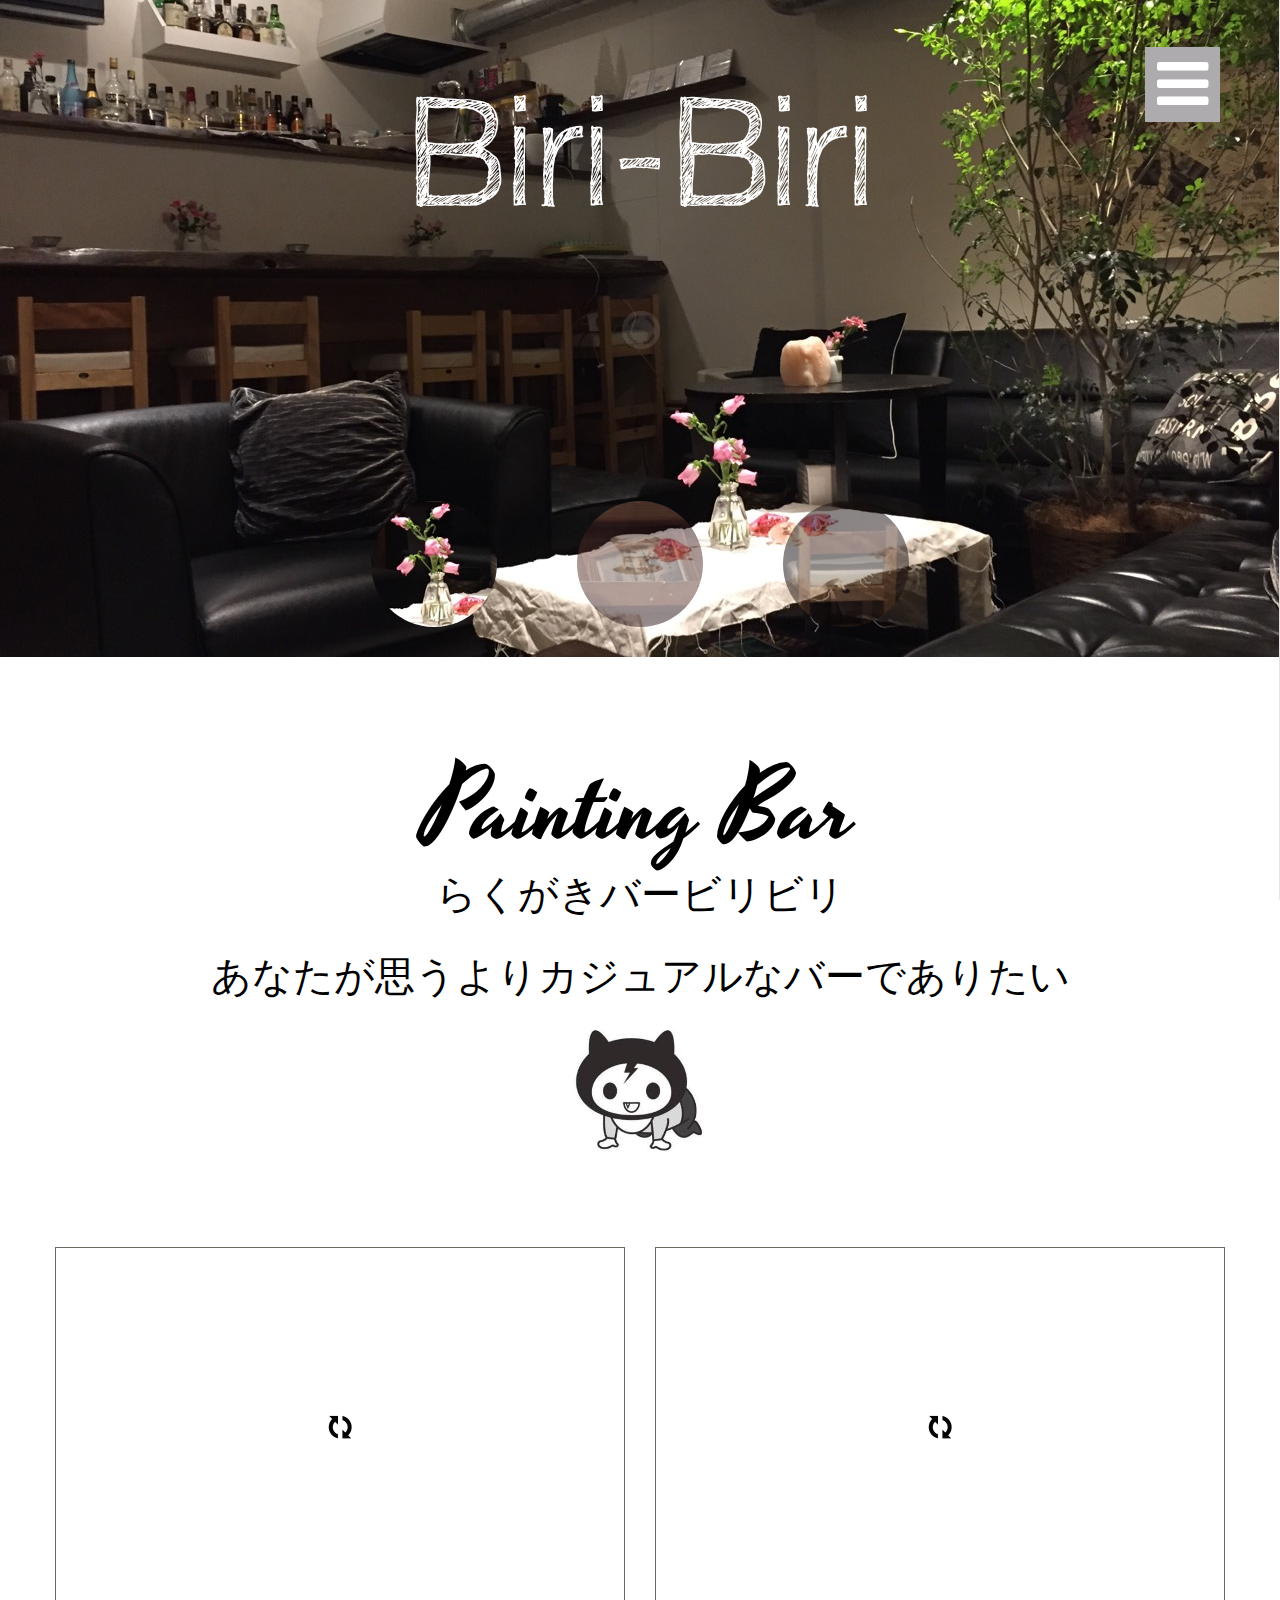
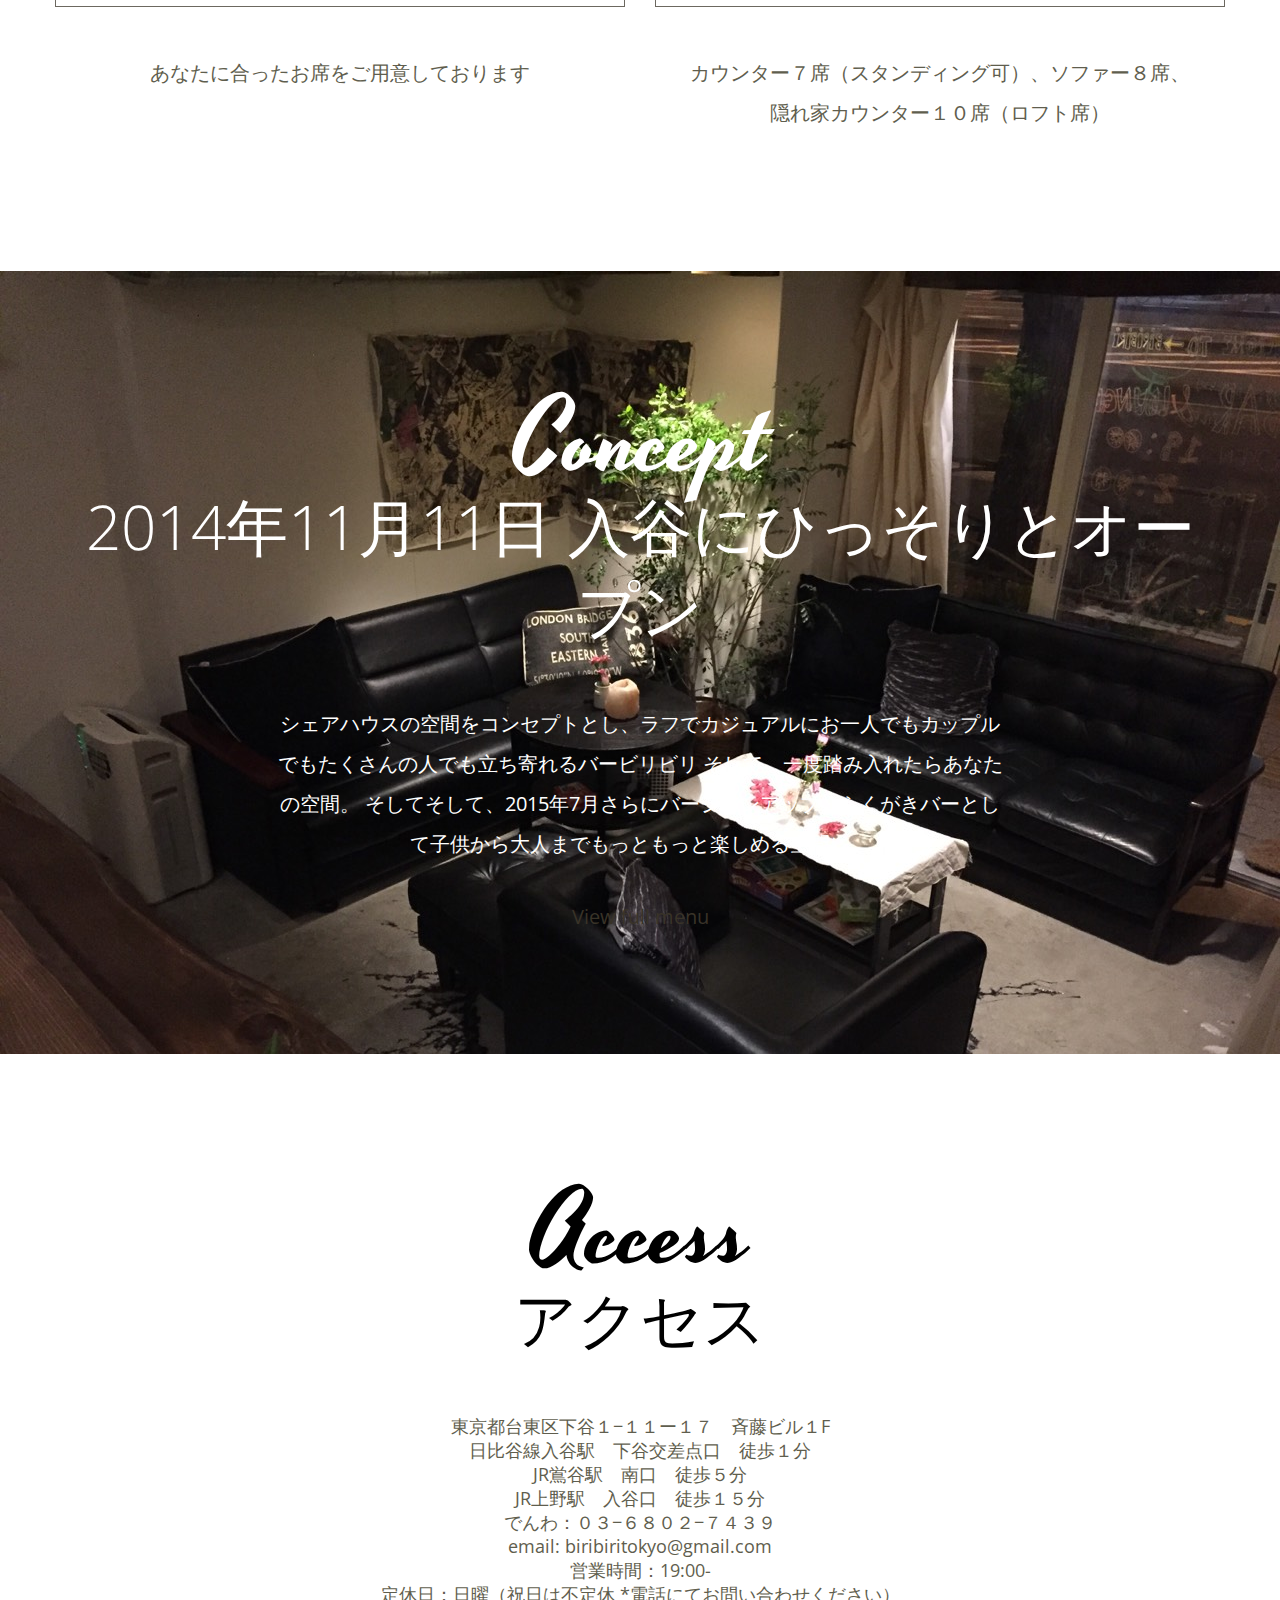
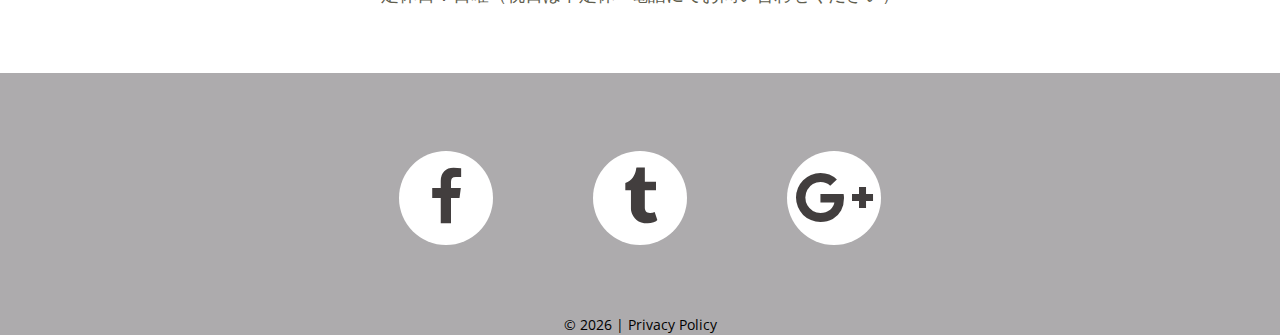
==== commit a9106c72: "文章を日本語にした" ====
--- a/index.html
+++ b/index.html
@@ -105,20 +105,22 @@
     <main>
         <section class="well">
             <div class="container">
-                <h2><em>Casual Bar</em>BIRI-BIRI
+                <h2><em>Painting Bar</em>
+                <div class="small">らくがきバービリビリ</div>
+                <div class="small">あなたが思うよりカジュアルなバーでありたい</div>
                 <img src="images/biribiri/logo_thumb.jpg">
                 </h2>
                 <div class="row">
                     <div class="grid_6">
                         <div class="img img__border"><div class="lazy-img" style="padding-bottom: 63.0282%;"><img data-src="images/biribiri/S__3719287.jpg" alt=""></div></div>
-                        <p class="center indents-1">Integer convallis orci vel mi nelaoreet, at ornare lorem consequat. Phasellus era nisl auctor vel veliterol. sed,pharetra venenatis nulla. Vestibulum volutpat turpis ut massa commodo, quis aliquam massa facilisis.Integer convallis orci vel mi nelaoreet, at ornare lorem consequat. Phasellus era nisl auctor vel veliterol. sed,pharetra venenatis nulla.</p>
+                        <p class="center indents-1 xsmall">あなたに合ったお席をご用意しております</p>
                     </div>
                     <div class="grid_6">
                         <div class="img img__border"><div class="lazy-img" style="padding-bottom: 63.0282%;"><img data-src="images/biribiri/S__3719288.jpg" alt=""></div></div>
-                        <p class="center indents-1">Integer convallis orci vel mi nelaoreet, at ornare lorem consequat. Phasellus era nisl auctor vel veliterol. sed,pharetra venenatis nulla. Vestibulum volutpat turpis ut massa commodo, quis aliquam massa facilisis.Integer convallis orci vel mi nelaoreet, at ornare lorem consequat. Phasellus era nisl auctor vel veliterol. sed,pharetra venenatis nulla.</p>
-                    </div>
-                </div>
-                <div class="decoration"><a href="#" class="btn">Read more</a></div>
+                        <p class="center indents-1 xsmall">カウンター７席（スタンディング可）、ソファー８席、隠れ家カウンター１０席（ロフト席）</p>
+                    </div>
+                </div>
+                <!--<div class="decoration"><a href="#" class="btn">Read more</a></div>-->
                 <h2></h2>
             </div>
             <!--
@@ -215,11 +217,14 @@
         -->
         <section class="parallax parallax1" data-parallax-speed="-0.4">
             <div class="container">
-                <h2 class="white"><em>Welcome </em>everyone</h2>
-                <p class="indents-2 white">Integer convallis orci vel mi nelaoreet, at ornare lorem consequat. Phasellus era nisl auctor vel veliterol. sed,pharetra venenatis nulla. Vestibulum volutpat turpis ut massa commodo, quis aliquam massa facilisis.Integer convallis orci vel mi nelaoreet, at ornare lorem consequat. Phasellus era nisl auctor vel veliterol. sed,pharetra venenatis nulla. Vestibulum volutpat turpis ut massa commodo, quis aliquam massa facilisis. Vestibulum volutpat turpis ut massa commodo, quis aliquam massa facilisis.Integer convallis orci </p>
+                <h2 class="white"><em>Concept</em>2014年11月11日 入谷にひっそりとオープン</h2>
+                <p class="indents-2 white xsmall">シェアハウスの空間をコンセプトとし、ラフでカジュアルにお一人でもカップルでもたくさんの人でも立ち寄れるバービリビリ
+                そして、一度踏み入れたらあなたの空間。
+                そしてそして、2015年7月さらにバージョンアップしらくがきバーとして子供から大人までもっともっと楽しめる空間に。</p>
                 <a href="#" class="btn">View full menu</a>
             </div>
         </section>
+        <!--
         <section class="well well__offset-1 bg-1">
             <div class="container">
                 <h2><em>Our </em>Staffs</h2>
@@ -252,13 +257,22 @@
                 <div class="decoration"><a href="#" class="btn">Read more</a></div>
             </div>
         </section>
+        -->
         <section class="well well__offset-2">
             <div class="container center">
-                <h2><em>Make </em>a Reservation</h2>
-                <p class="indents-2">Fnteger convallis orci vel mi nelaoreet, at ornare lorem consequat. Phasellus era nisl auctor vel veliterol. sed,pharetra venenatis nulla. Vestibulum volutpat turpis ut massa commodo, quis aliquam massa facilisis.Integer convallis orci vel mi nelaoreet, at ornare lorem consequat. Phasellus era nisl auctor vel veliterol.</p>
+                <h2><em>Access</em>アクセス</h2>
+                <p class="indents-2"></p>
                 <address class="address-1">
-                    <dl><dt>Address:</dt> <dd>4578 Marmora Road, Glasgow DA04 89GR</dd></dl>
-                    <p><em>800 2345-6789</em></p>
+                    <ul>
+                        <li>東京都台東区下谷１−１１ー１７　斉藤ビル１F</li>
+                        <li>日比谷線入谷駅　下谷交差点口　徒歩１分</li>
+                        <li>JR鴬谷駅　南口　徒歩５分</li>
+                        <li>JR上野駅　入谷口　徒歩１５分</li>
+                        <li>でんわ：０３−６８０２−７４３９</li>
+                        <li>email: biribiritokyo@gmail.com</li>
+                        <li>営業時間：19:00-</li>
+                        <li>定休日：日曜（祝日は不定休 *電話にてお問い合わせください）</li>
+                    </ul>
                 </address>
             </div>
         </section>
--- a/css/style.css
+++ b/css/style.css
@@ -48,6 +48,14 @@
     font-size: 72px;
     line-height: 56px;
   }
+}
+.xsmall {
+  font-size:20px;
+  line-height: 40px;
+}
+.small {
+  font-size:40px;
+  font-family: Verdana, "游ゴシック", YuGothic, "Hiragino Kaku Gothic ProN", Meiryo, sans-serif;
 }
 h3 {
   font-family: 'Open Sans', sans-serif;
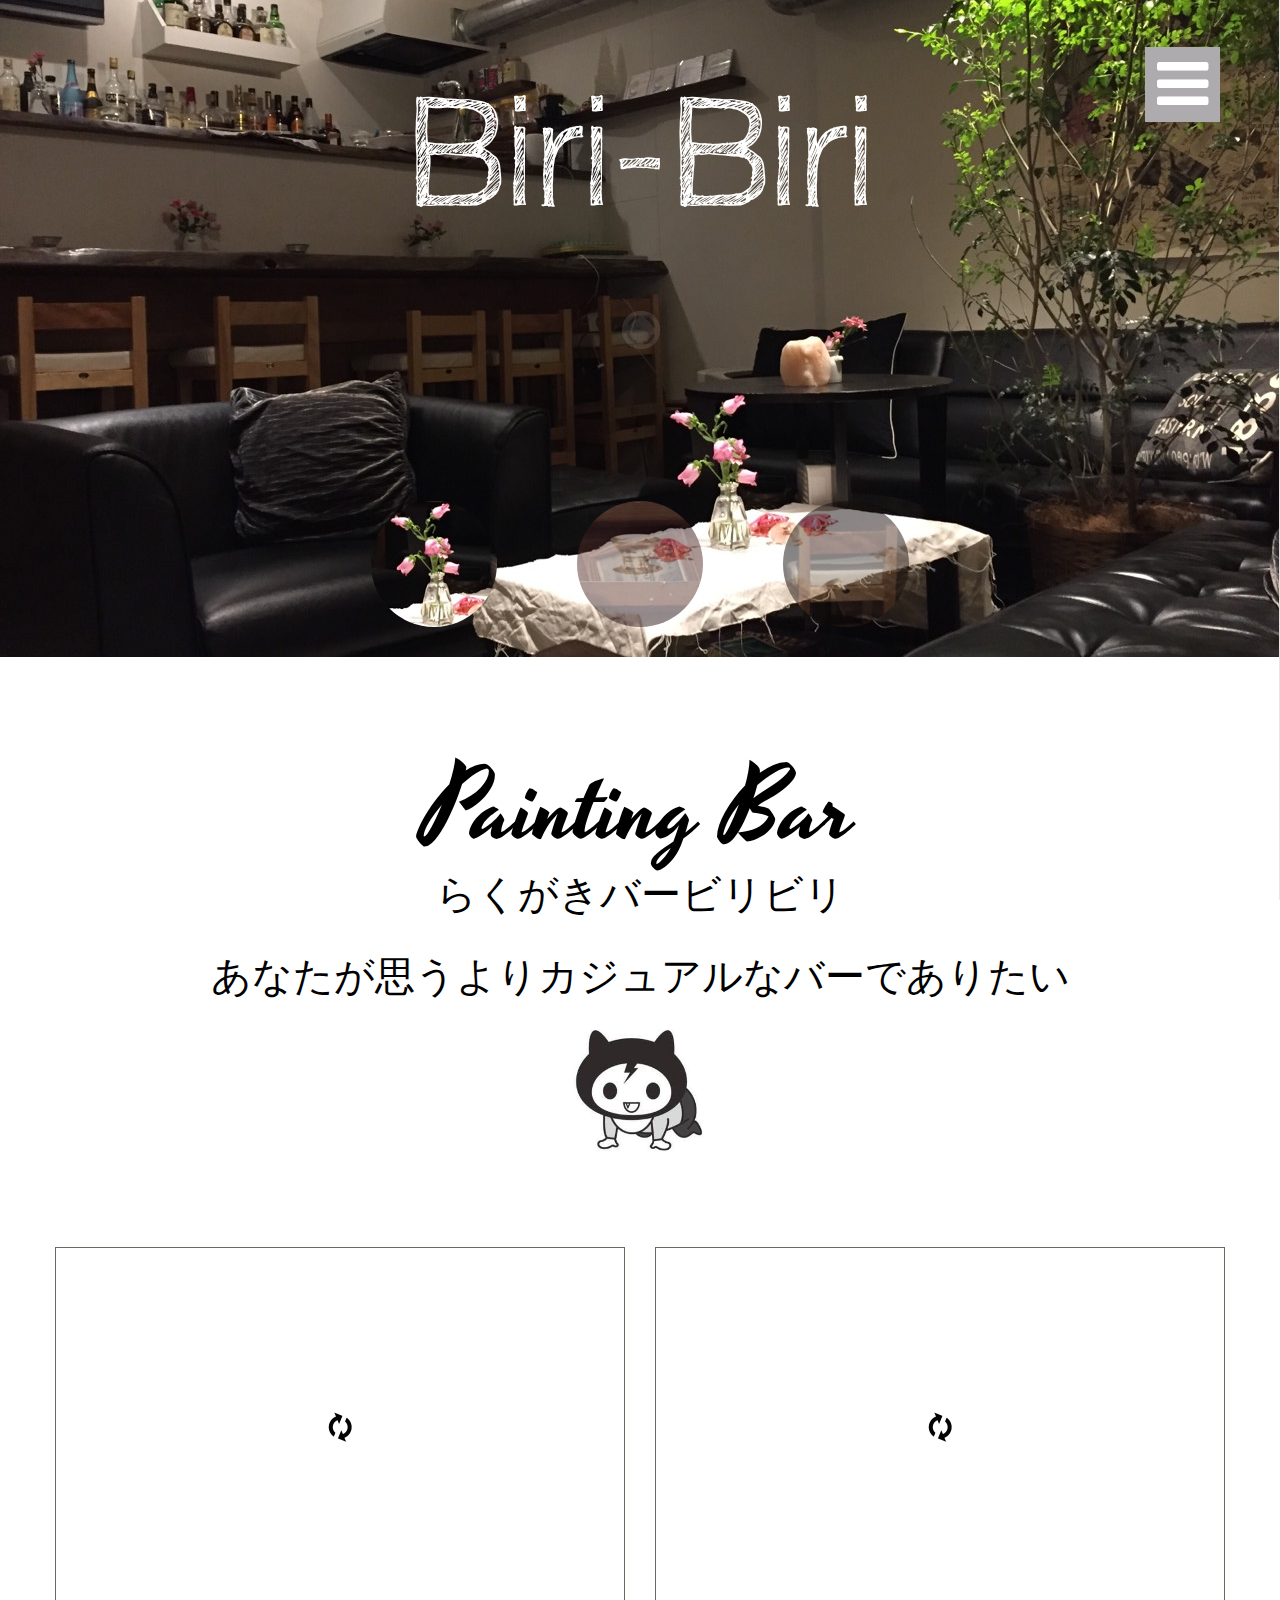
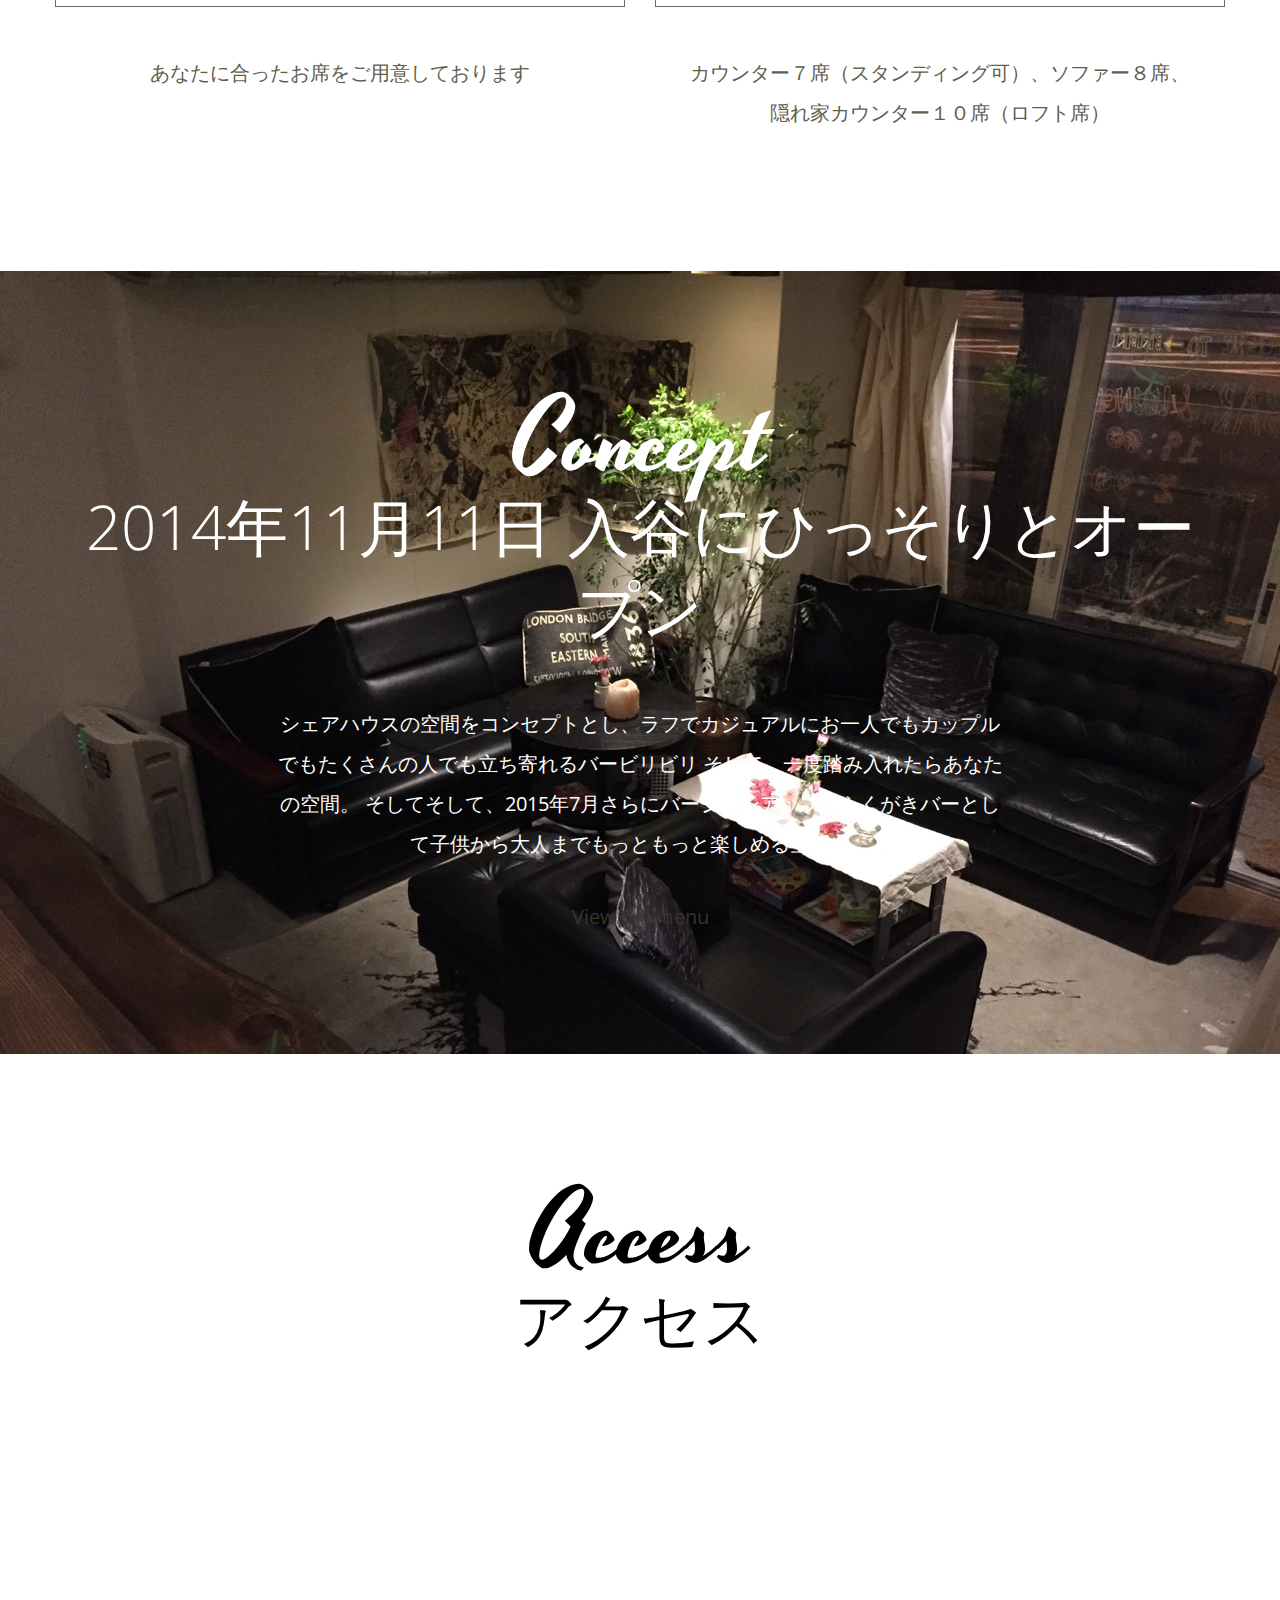
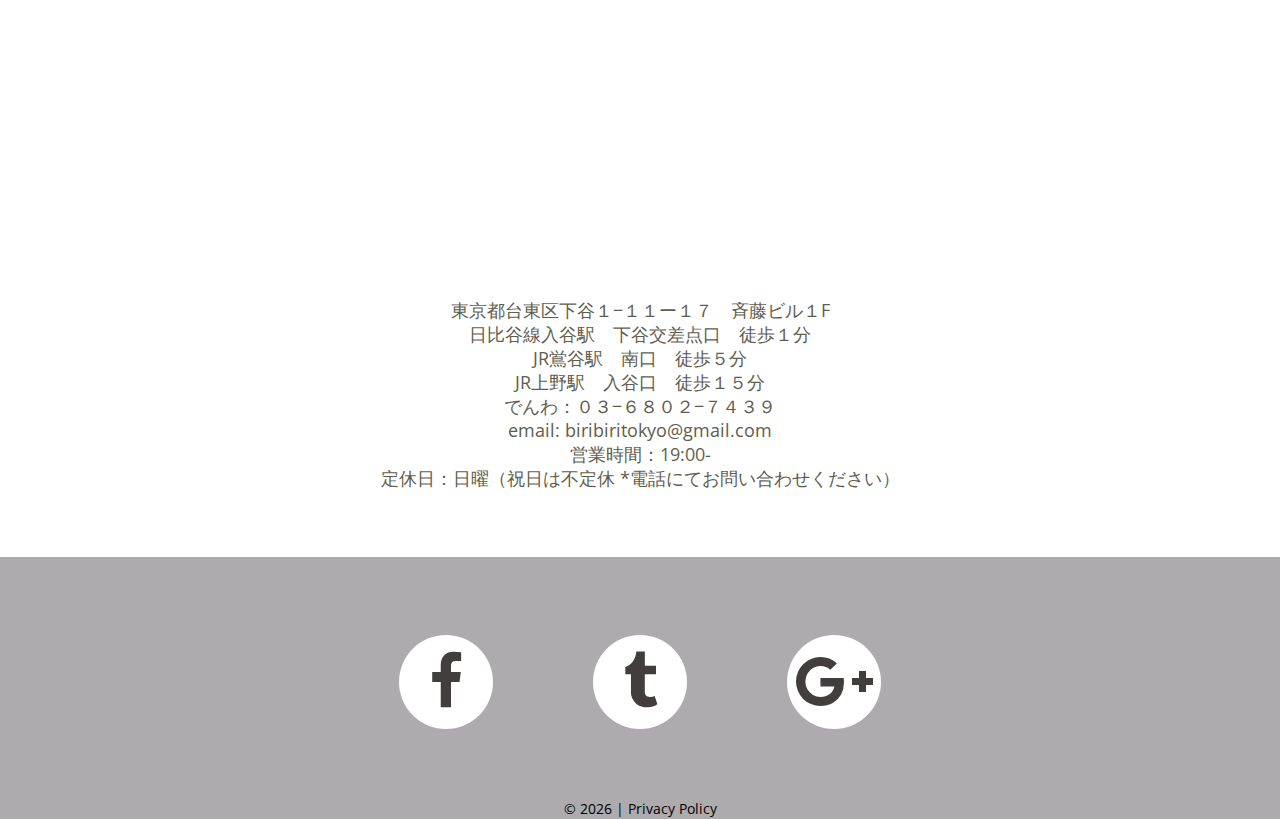
==== commit 46b6ad83: "googlemapをアクセスに入れた" ====
--- a/index.html
+++ b/index.html
@@ -262,6 +262,15 @@
             <div class="container center">
                 <h2><em>Access</em>アクセス</h2>
                 <p class="indents-2"></p>
+
+                <div class="map">
+                  <div id="google-map" class="map_model"></div>
+                  <ul class="map_locations">
+                    <li data-x="35.7192801" data-y="139.7830368">
+                    <p>110-0004 東京都台東区下谷1-11-17 斎藤ビル1</p>
+                    </li>
+                  </ul>
+                </div>
                 <address class="address-1">
                     <ul>
                         <li>東京都台東区下谷１−１１ー１７　斉藤ビル１F</li>
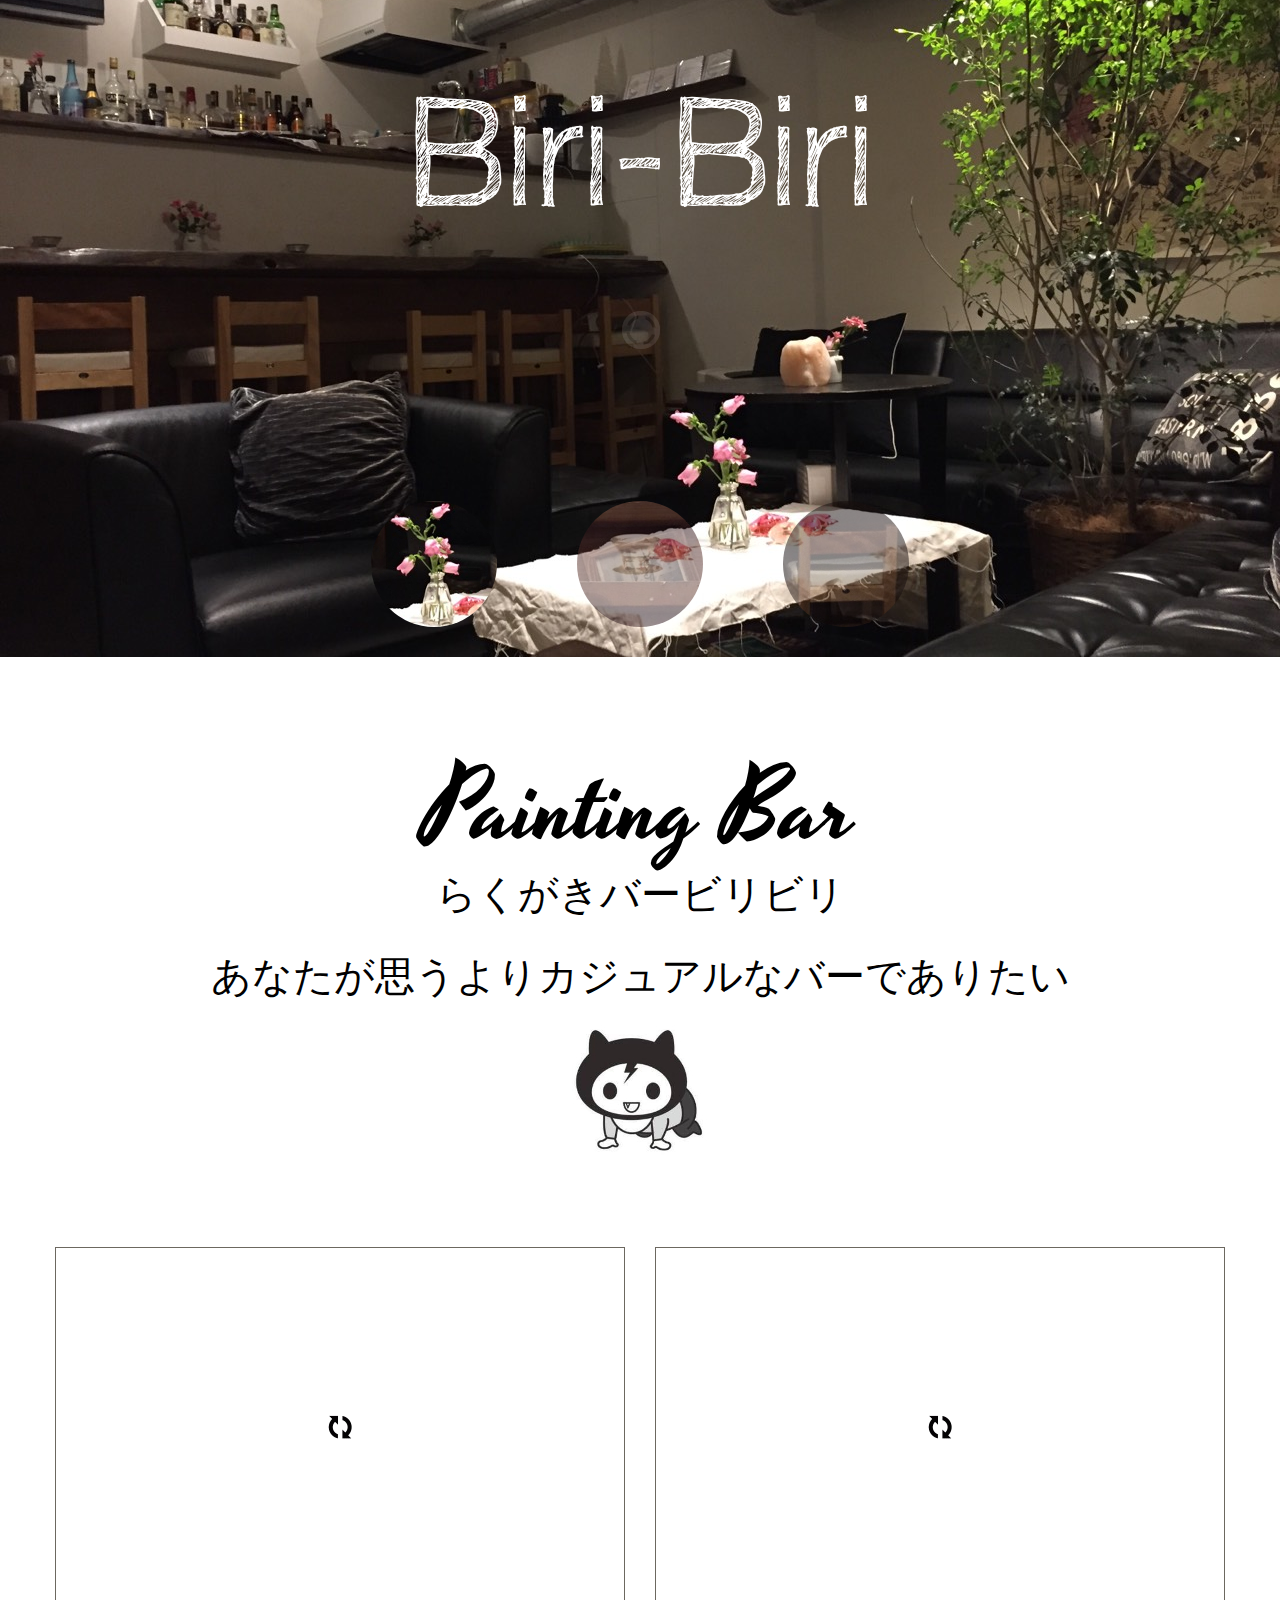
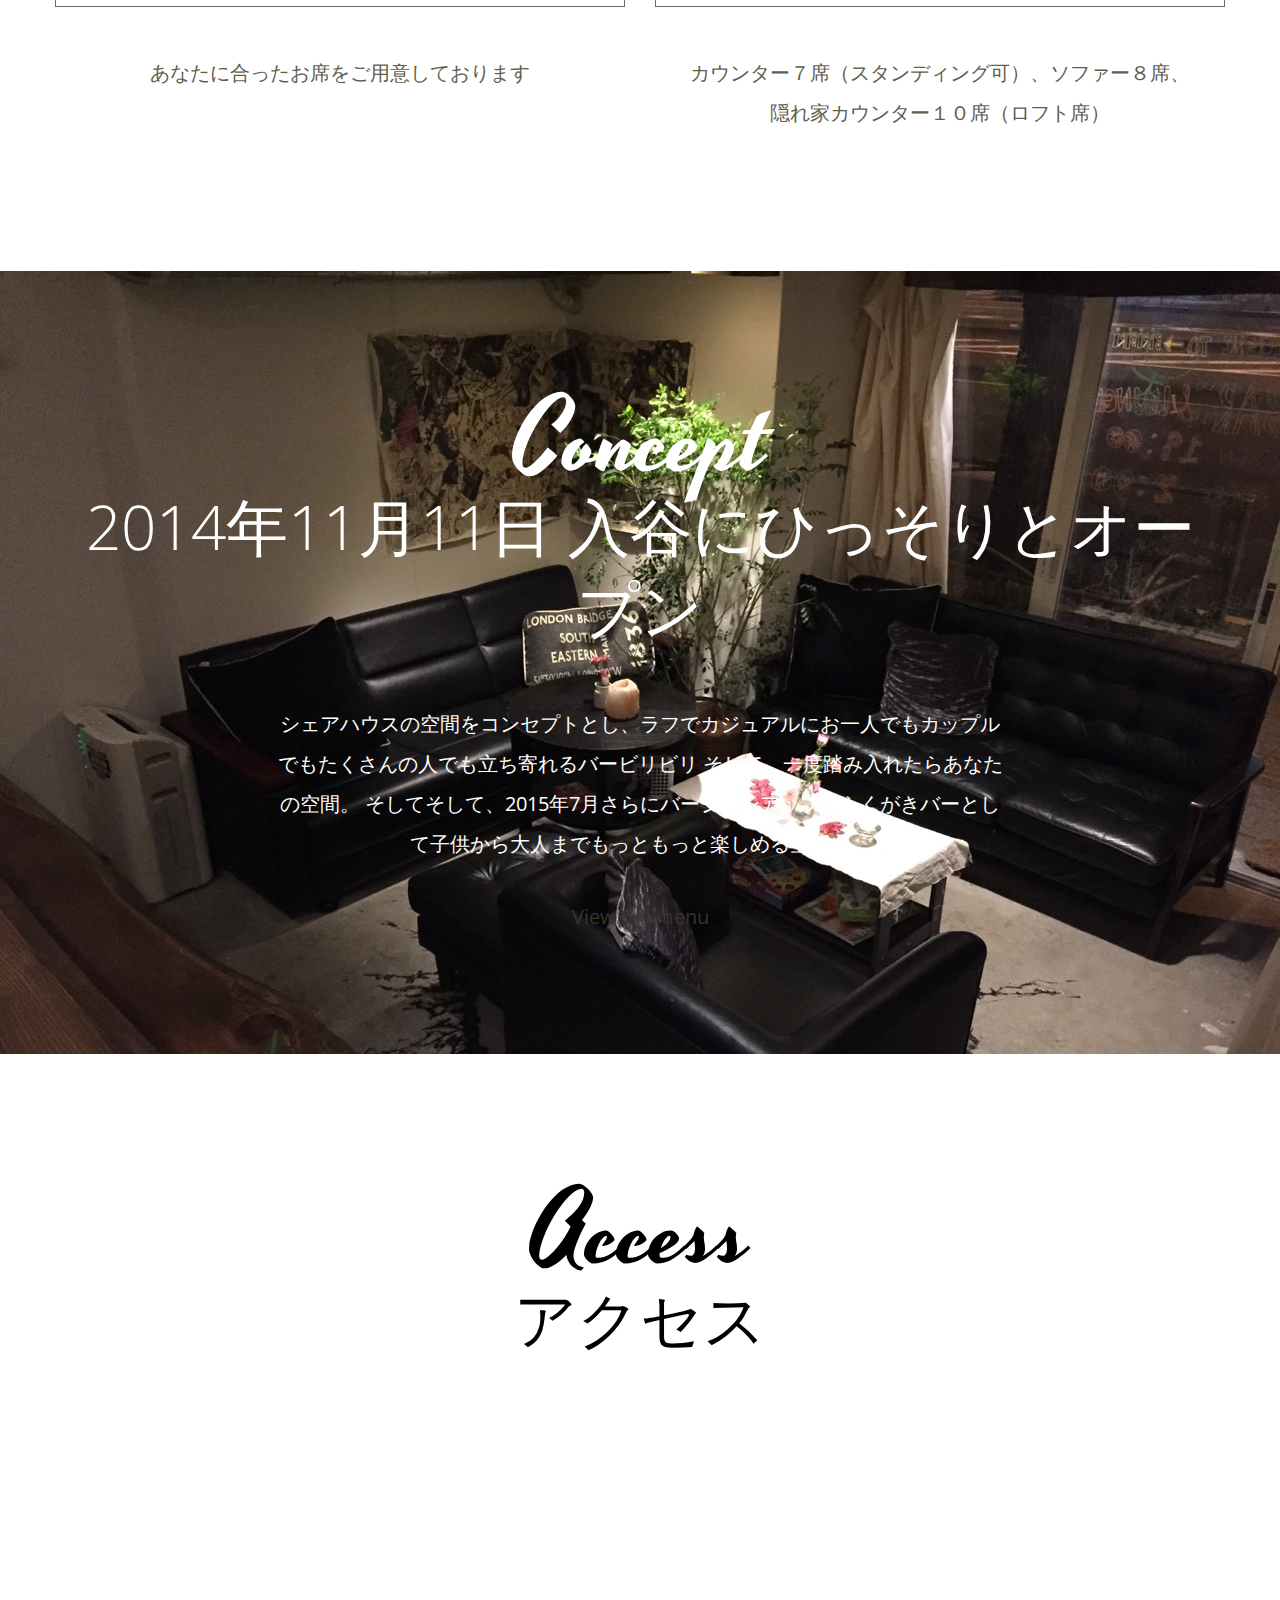
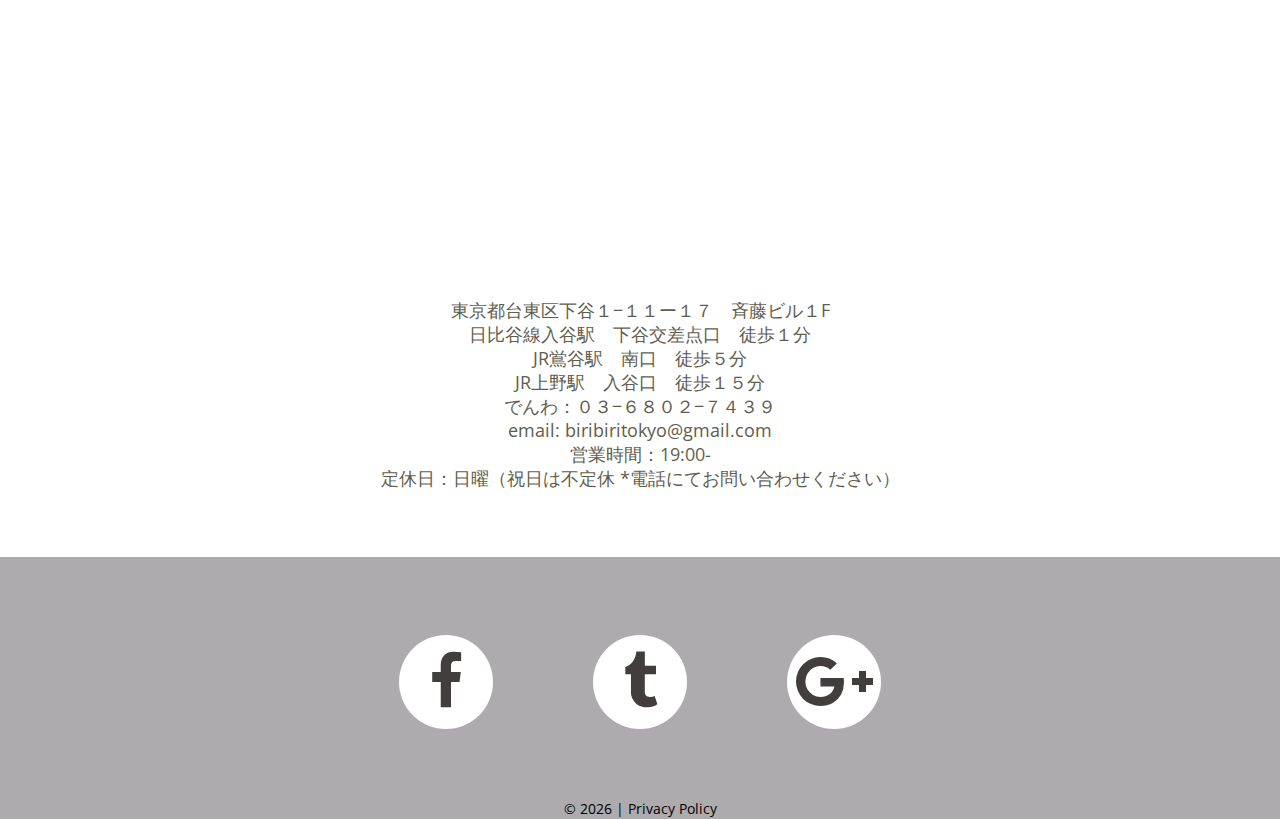
==== commit d13b864e: "横のメニューを非表示にした facebookへのリンクを入れた" ====
--- a/index.html
+++ b/index.html
@@ -46,7 +46,7 @@
                 </h1>
             </div>
         </div>
-
+<!--
         <div class="toggle-menu-container">
             <nav class="nav">
                 <div class="nav_title"></div>
@@ -56,7 +56,6 @@
                         <a href="./">ホーム/HOME</a>
                     </li>
                     <li>
-                    <!--
                         <a href="index-1.html">ブログ/BLOG</a>
                         <ul>
                             <li>
@@ -80,7 +79,6 @@
                                 <a href="#">Vivamus eget nibh</a>
                             </li>
                         </ul>
-                        -->
                     </li>
                     <li>
                         <a href="index-2.html">スタッフ/STAFF</a>
@@ -97,7 +95,7 @@
                 </ul>
             </nav>
         </div>
-
+        -->
     </header>
     <!--========================================================
                               CONTENT
@@ -293,7 +291,7 @@
     <footer>
         <div class="container">
             <ul class="socials">
-                <li><a href="#" class="fa fa-facebook"></a></li>
+                <li><a href="https://www.facebook.com/pages/%E3%83%93%E3%83%AA%E3%83%93%E3%83%AA%E3%81%82%E3%81%AA%E3%81%9F%E3%81%8C%E6%80%9D%E3%81%86%E3%82%88%E3%82%8A%E3%82%AB%E3%82%B8%E3%83%A5%E3%82%A2%E3%83%AB%E3%81%AA%E3%83%90%E3%83%BC%E3%81%A7%E3%81%82%E3%82%8A%E3%81%9F%E3%81%84/630725953690401" class="fa fa-facebook"></a></li>
                 <li><a href="#" class="fa fa-tumblr"></a></li>
                 <li><a href="#" class="fa fa-google-plus"></a></li>
             </ul>
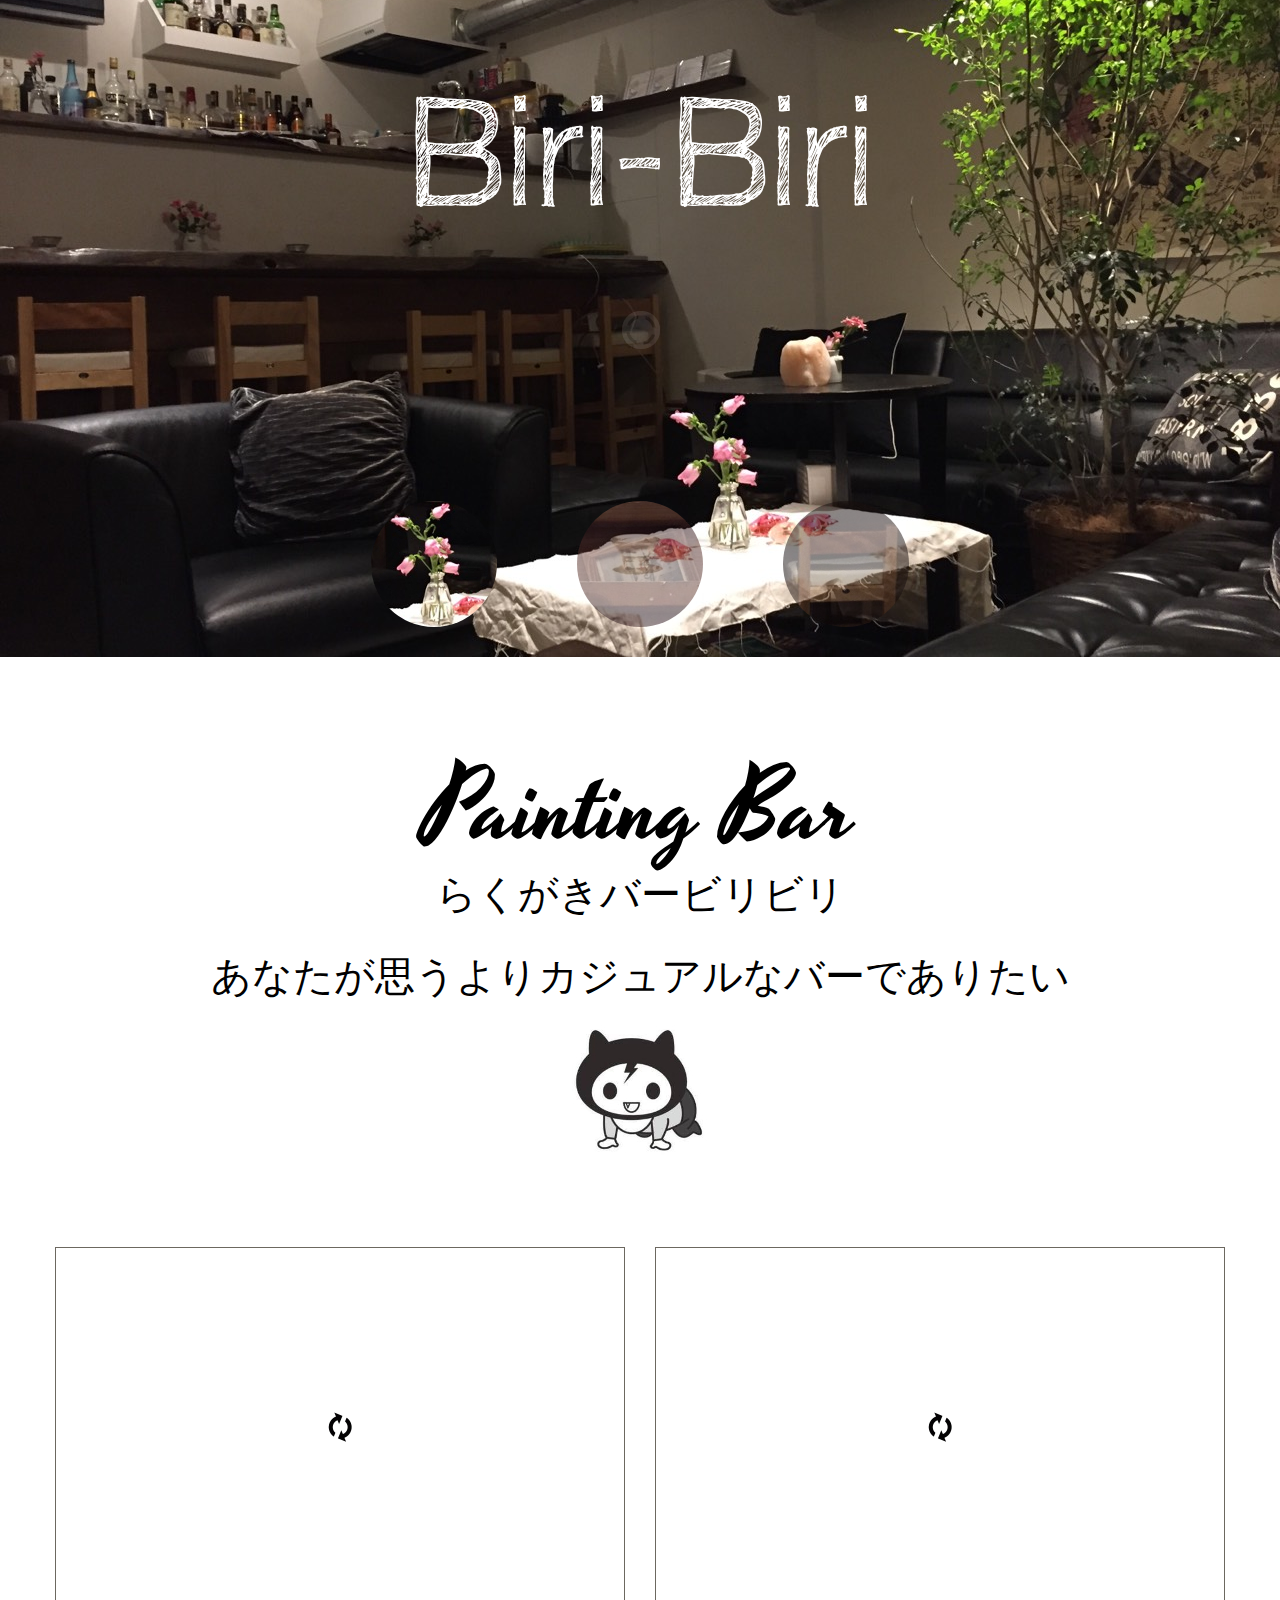
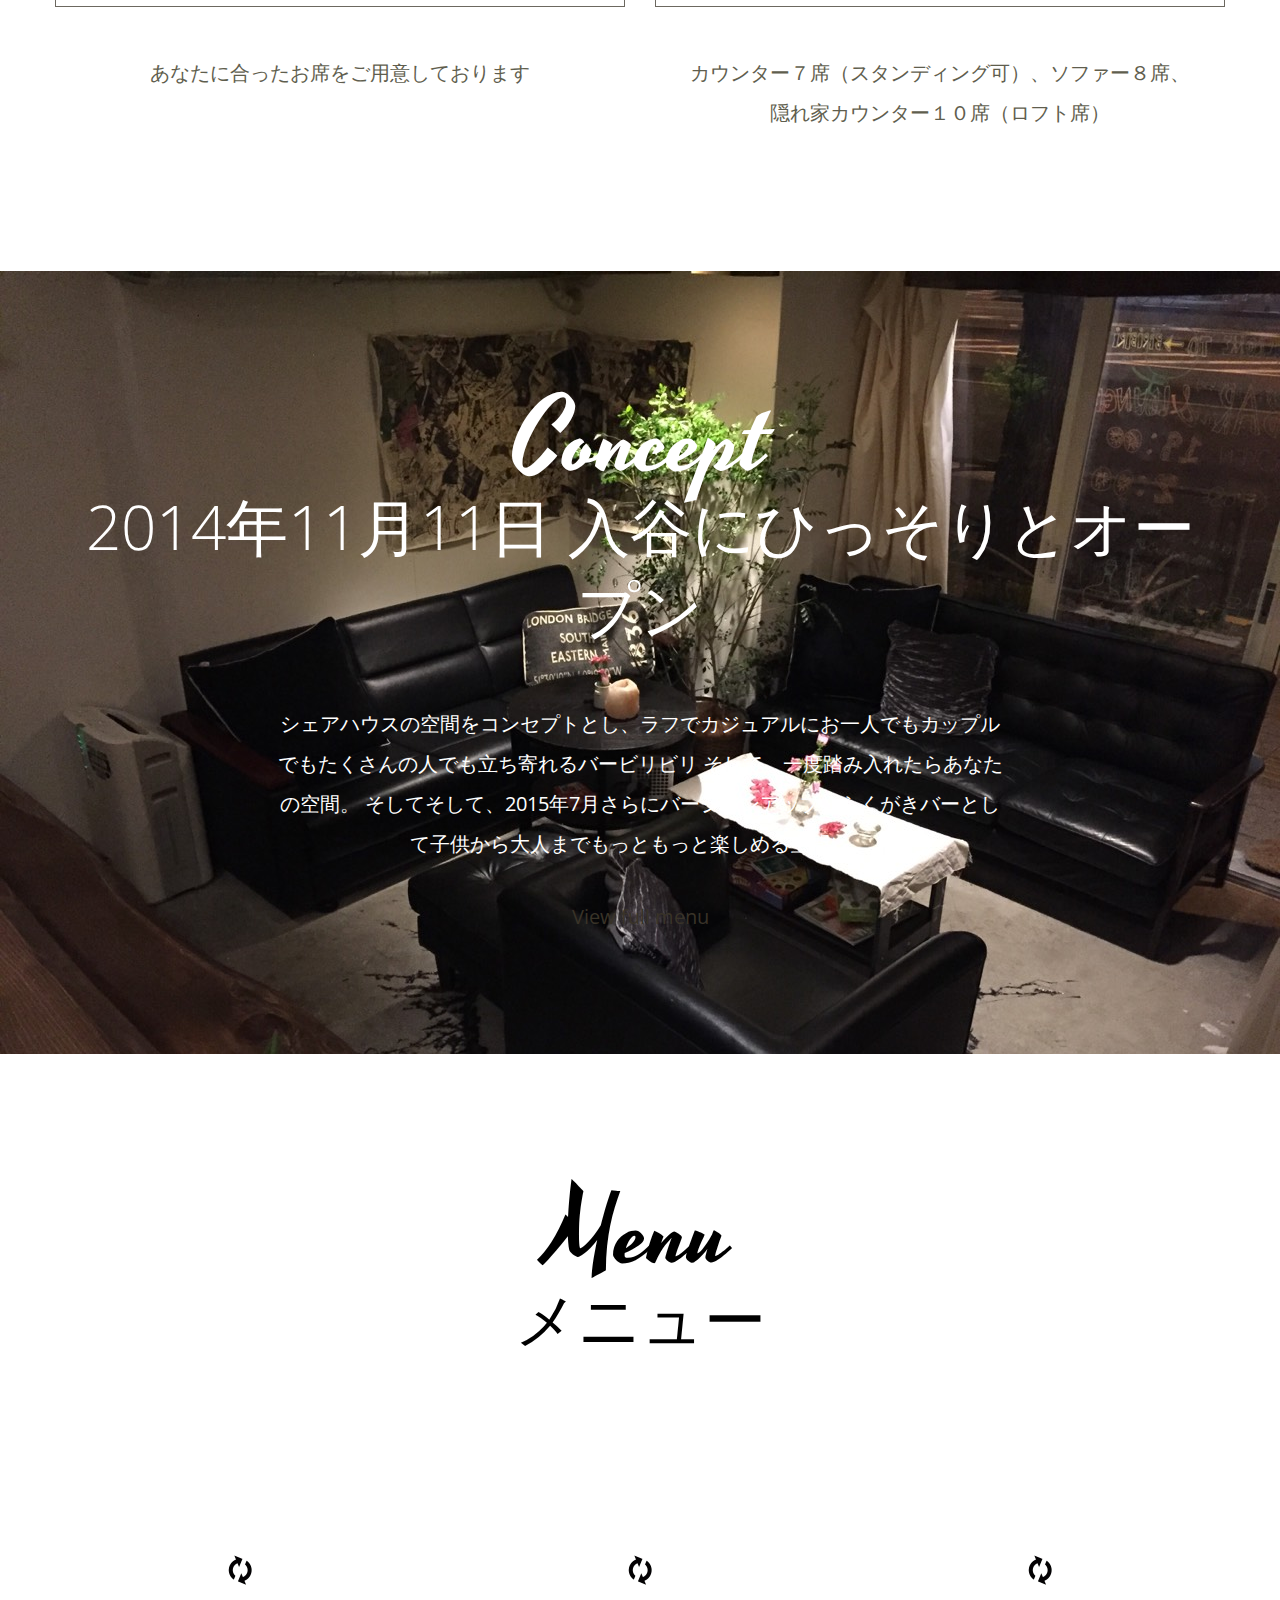
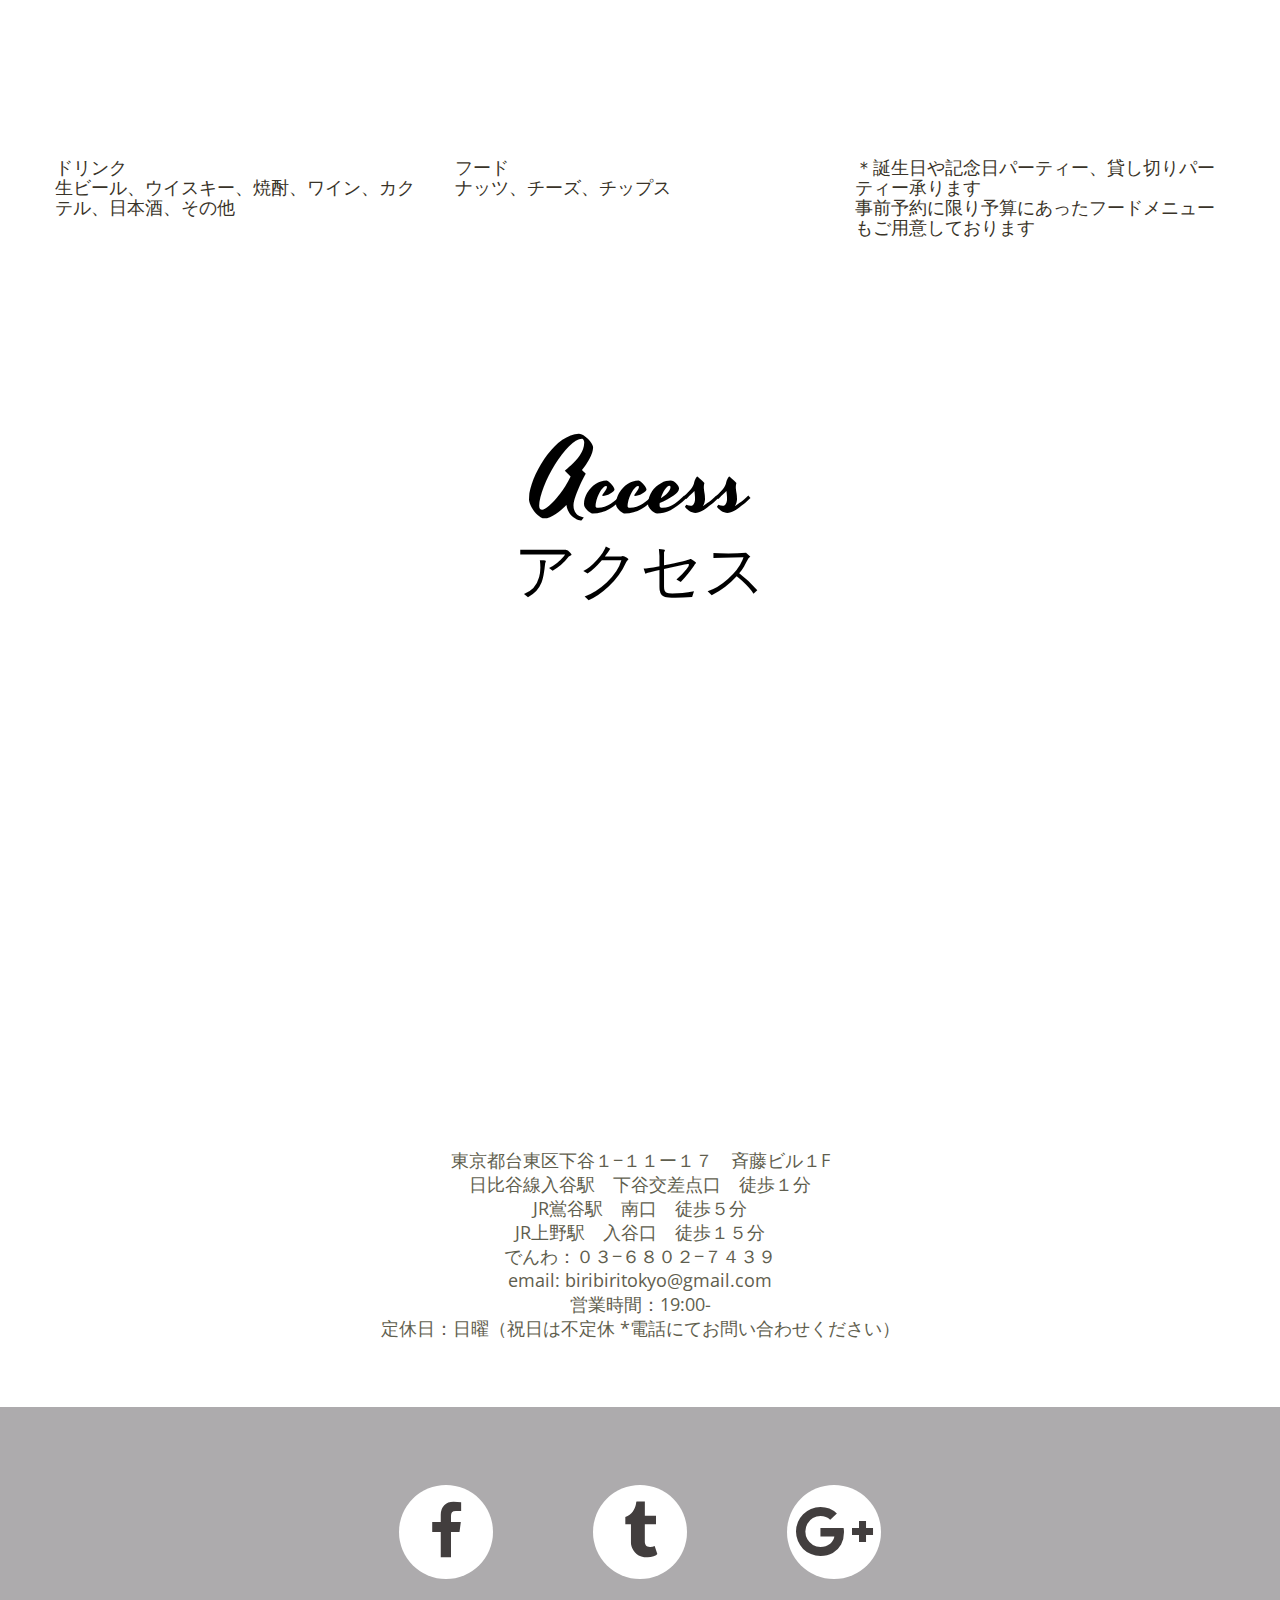
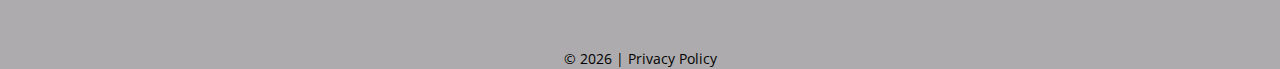
==== commit 48c4fc13: "Add Menu!" ====
--- a/index.html
+++ b/index.html
@@ -222,6 +222,25 @@
                 <a href="#" class="btn">View full menu</a>
             </div>
         </section>
+        <section class="well well__offset-2">
+            <div class="container">
+                <h2><em>Menu</em>メニュー</h2>
+                <div class="row box-2">
+                    <div class="grid_4">
+                        <div class="img"><div class="lazy-img" style="padding-bottom: 76.21621621621622%;"><img data-src="images/biribiri/suika.jpg" alt=""></div></div>
+                        <h3>ドリンク</br>生ビール、ウイスキー、焼酎、ワイン、カクテル、日本酒、その他</h3>
+                    </div>
+                    <div class="grid_4">
+                        <div class="img"><div class="lazy-img" style="padding-bottom: 76.21621621621622%;"><img data-src="images/page-4_img02.jpg" alt=""></div></div>
+                        <h3>フード</br>ナッツ、チーズ、チップス</h3>
+                    </div>
+                    <div class="grid_4">
+                        <div class="img"><div class="lazy-img" style="padding-bottom: 76.21621621621622%;"><img data-src="images/page-4_img03.jpg" alt=""></div></div>
+                        <h3>＊誕生日や記念日パーティー、貸し切りパーティー承ります</br>事前予約に限り予算にあったフードメニューもご用意しております</h3>
+                    </div>
+                </div>
+            </div>
+        </section>
         <!--
         <section class="well well__offset-1 bg-1">
             <div class="container">
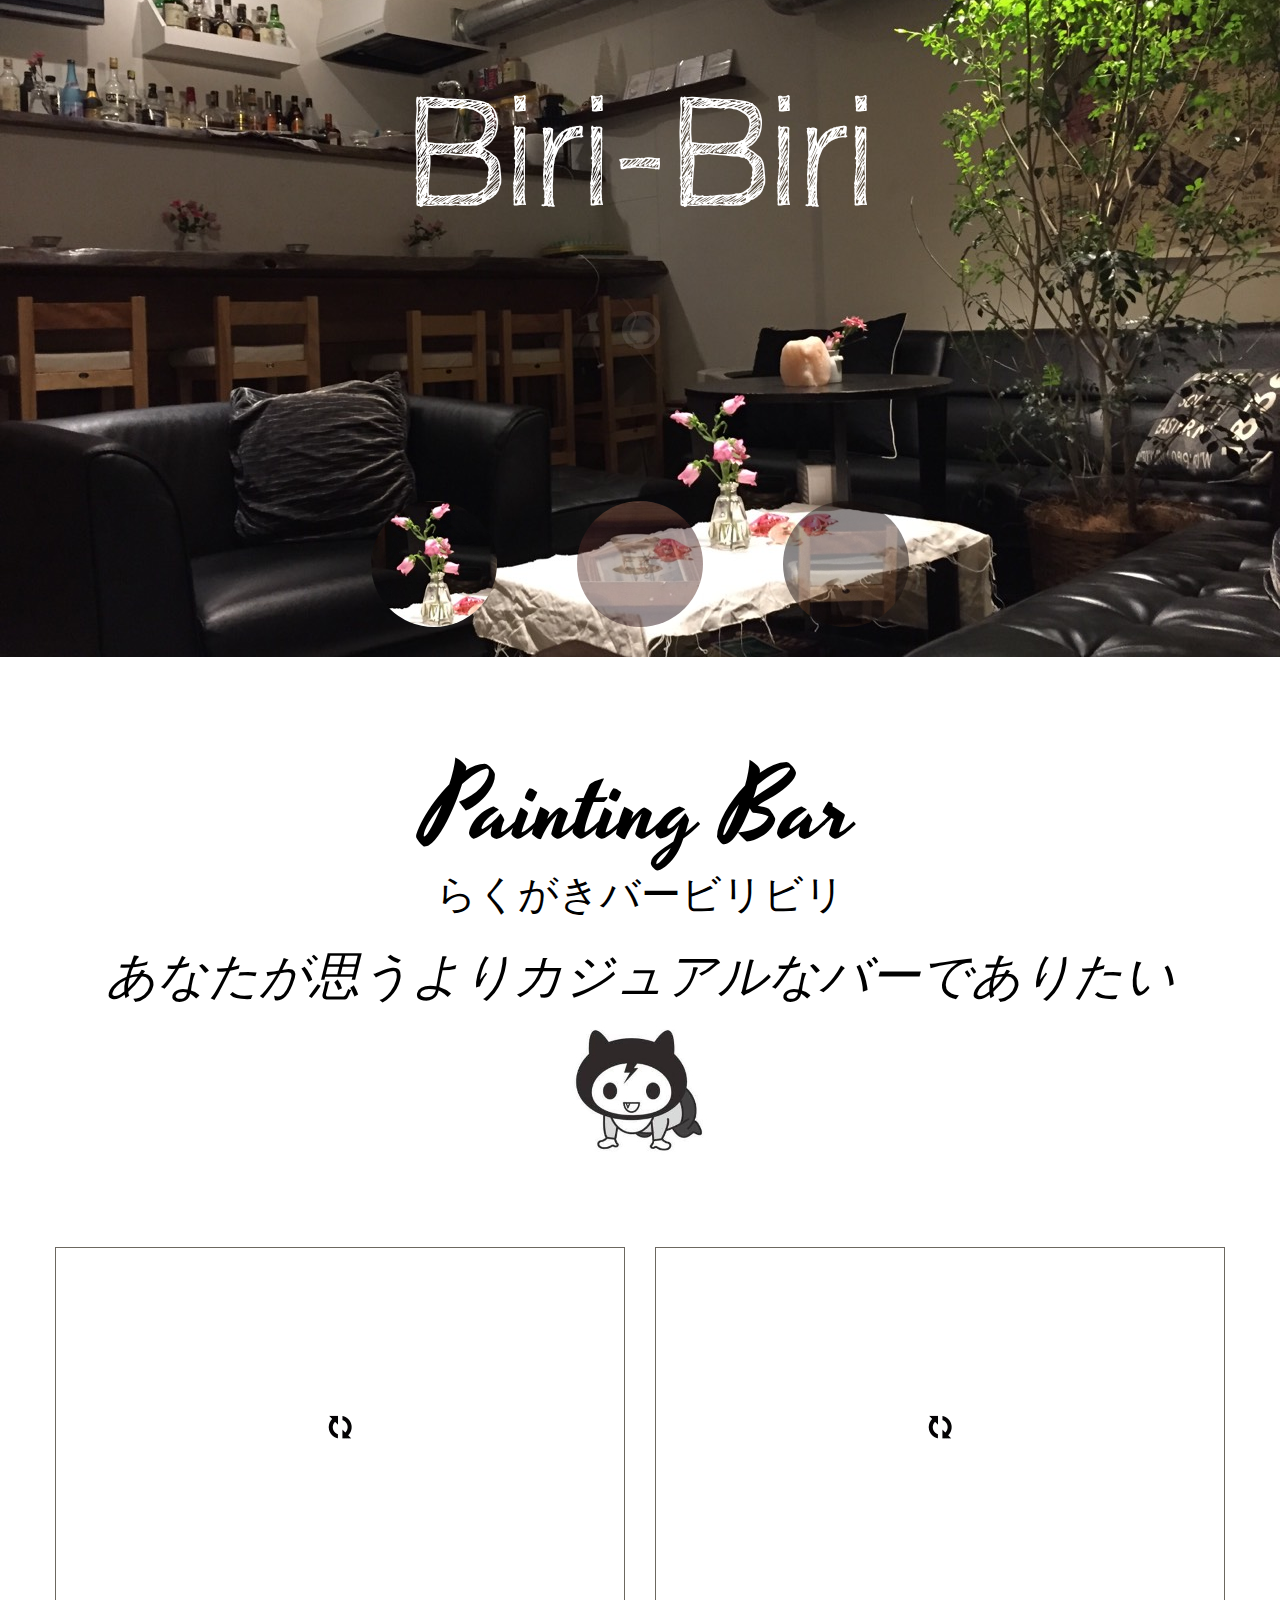
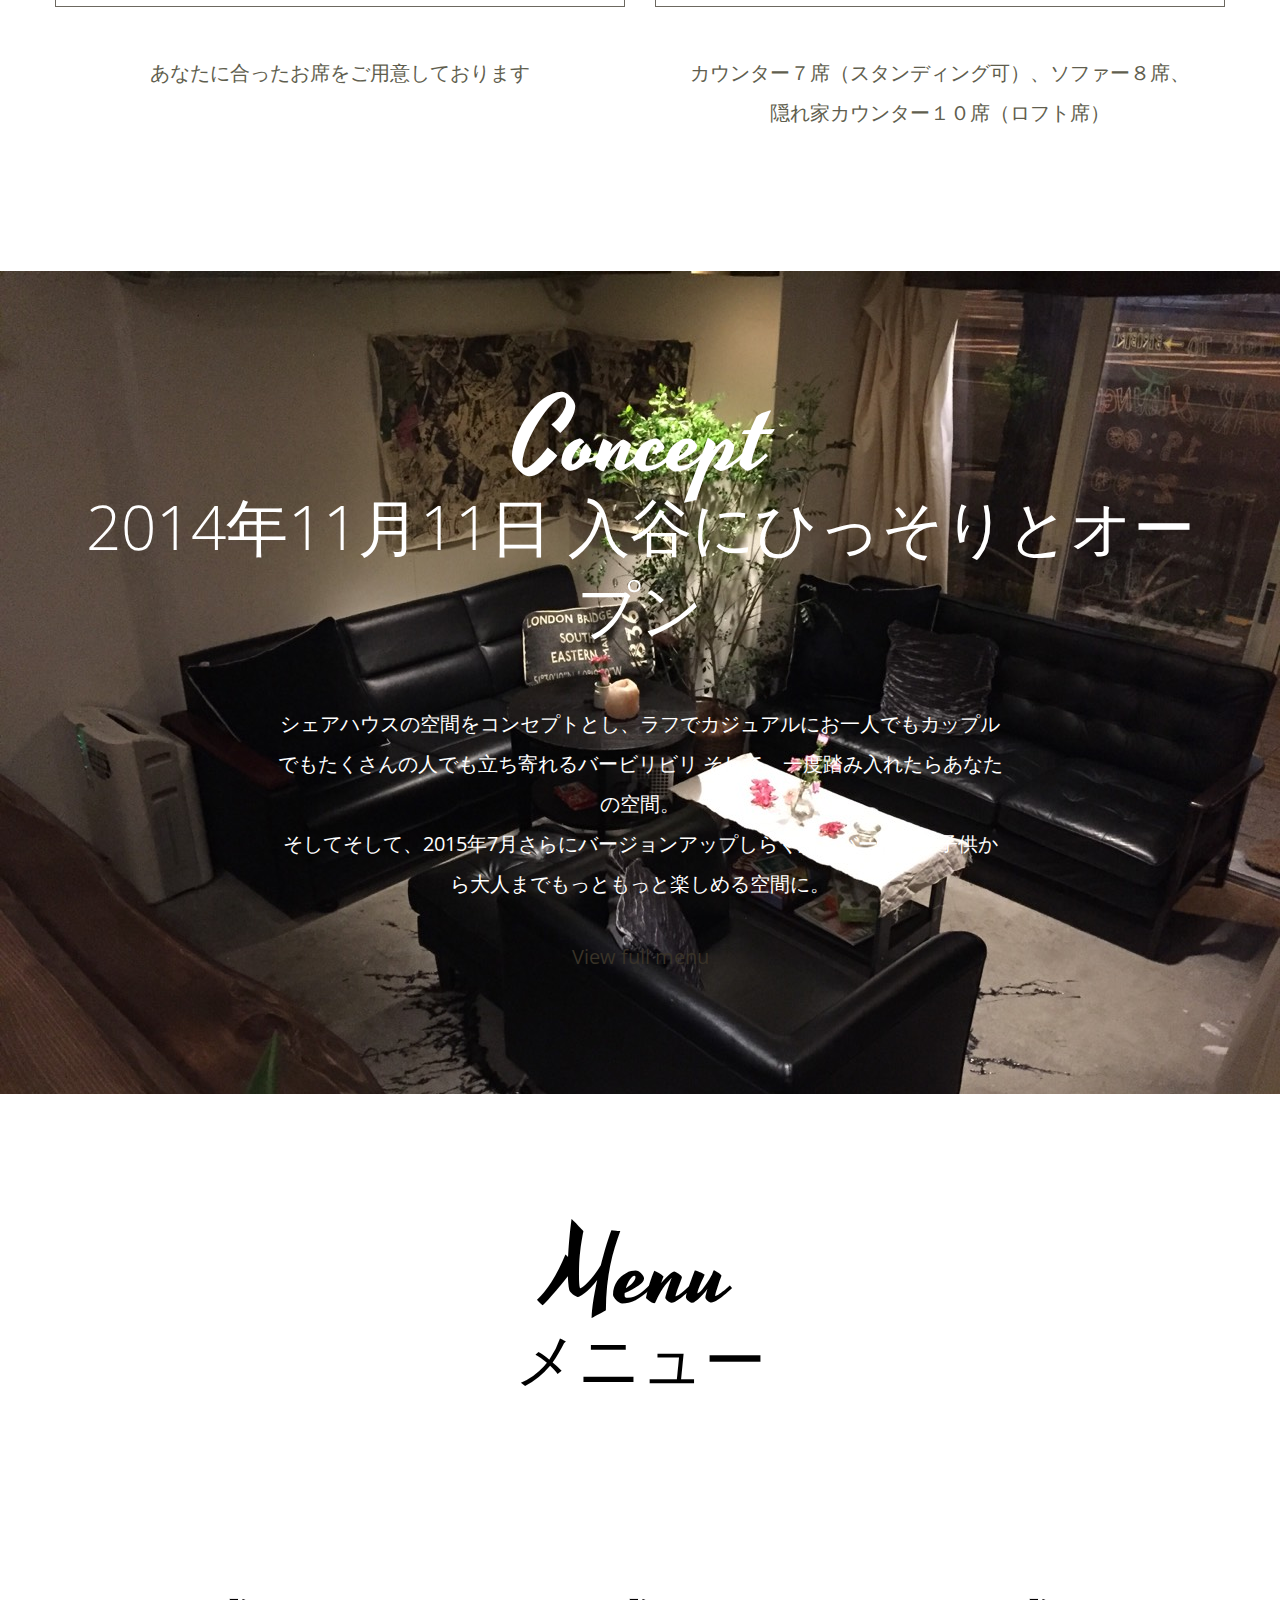
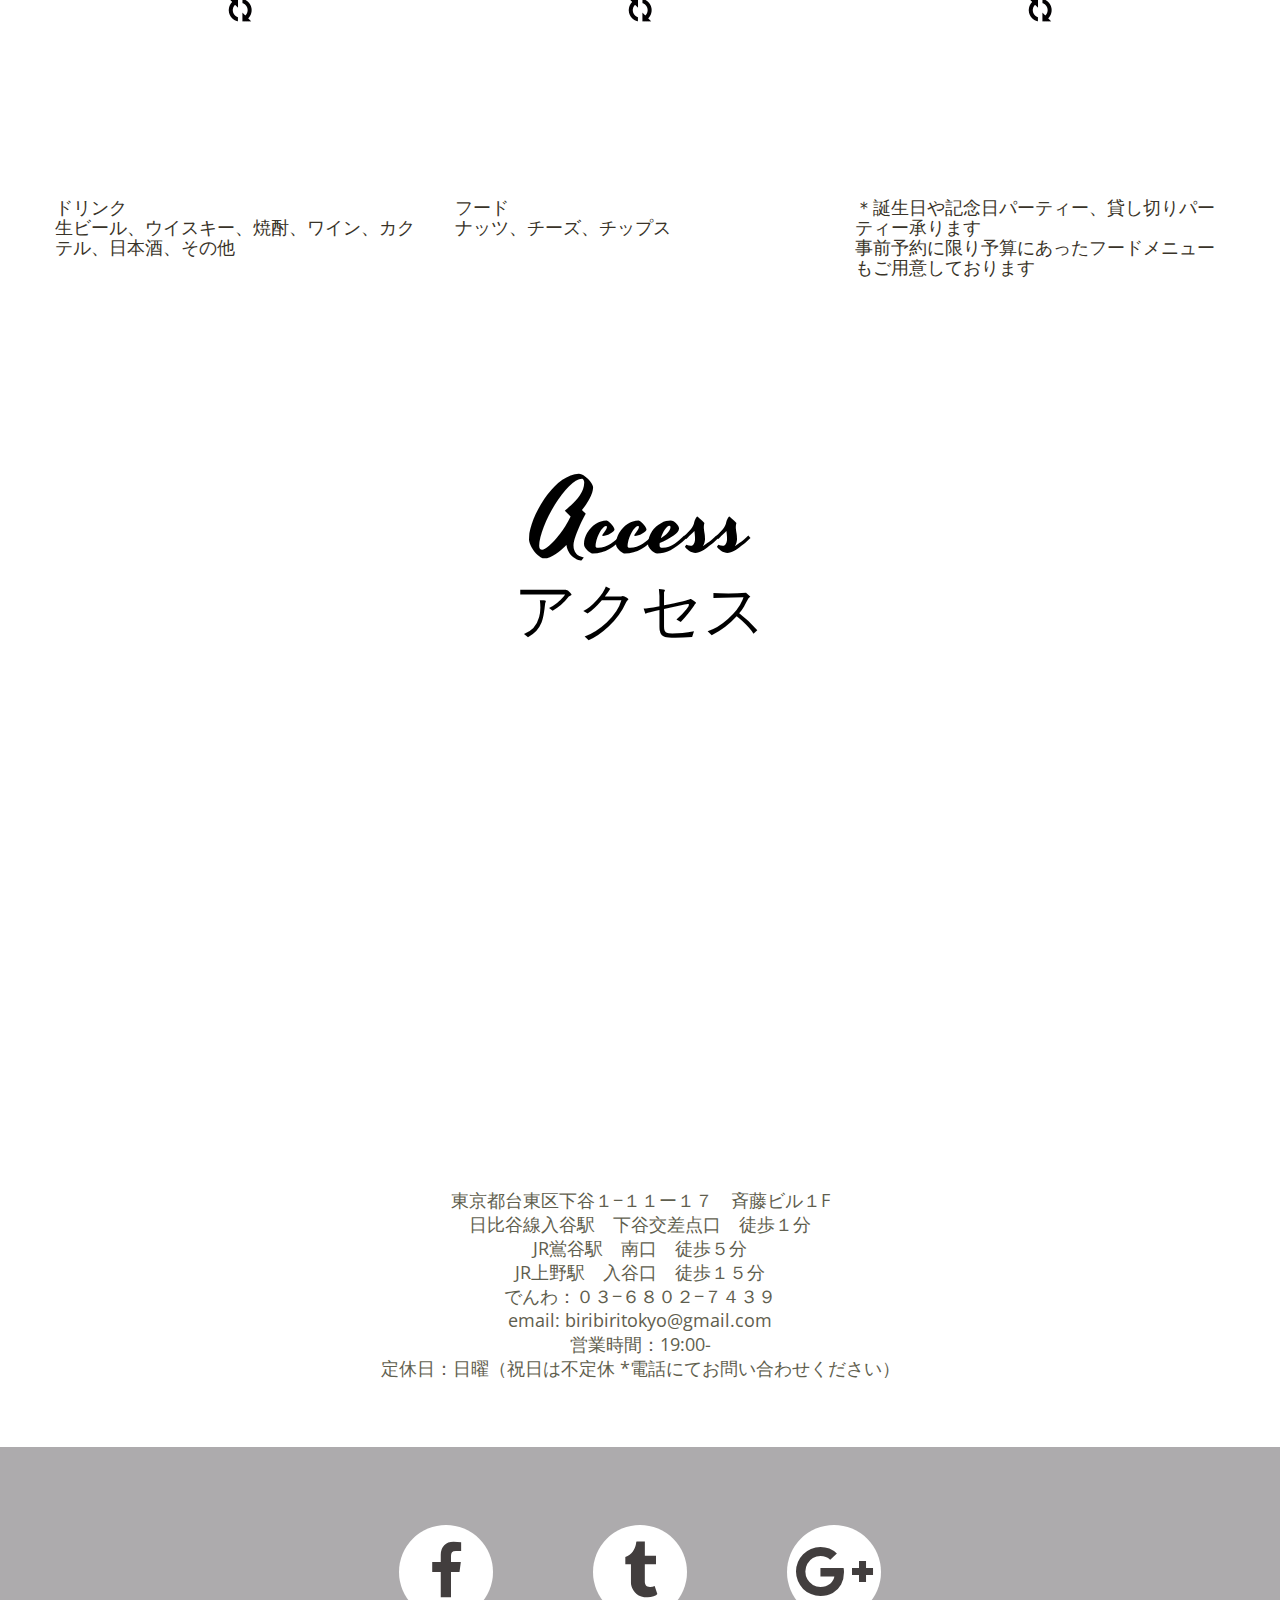
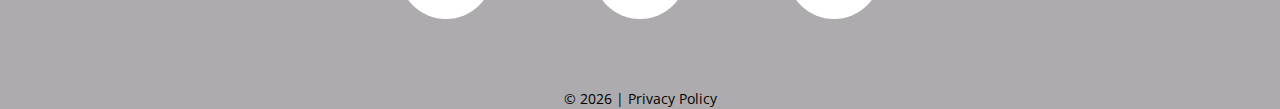
==== commit e9ad5182: "change catchcopy font" ====
--- a/index.html
+++ b/index.html
@@ -105,7 +105,7 @@
             <div class="container">
                 <h2><em>Painting Bar</em>
                 <div class="small">らくがきバービリビリ</div>
-                <div class="small">あなたが思うよりカジュアルなバーでありたい</div>
+                <div class="catchcopy">あなたが思うよりカジュアルなバーでありたい</div>
                 <img src="images/biribiri/logo_thumb.jpg">
                 </h2>
                 <div class="row">
@@ -217,7 +217,7 @@
             <div class="container">
                 <h2 class="white"><em>Concept</em>2014年11月11日 入谷にひっそりとオープン</h2>
                 <p class="indents-2 white xsmall">シェアハウスの空間をコンセプトとし、ラフでカジュアルにお一人でもカップルでもたくさんの人でも立ち寄れるバービリビリ
-                そして、一度踏み入れたらあなたの空間。
+                そして、一度踏み入れたらあなたの空間。</br>
                 そしてそして、2015年7月さらにバージョンアップしらくがきバーとして子供から大人までもっともっと楽しめる空間に。</p>
                 <a href="#" class="btn">View full menu</a>
             </div>
--- a/css/style.css
+++ b/css/style.css
@@ -2,6 +2,10 @@
 @import url(//maxcdn.bootstrapcdn.com/font-awesome/4.3.0/css/font-awesome.min.css);
 @import url(http://fonts.googleapis.com/css?family=Open+Sans:300,400,700);
 @import url(http://fonts.googleapis.com/css?family=Yesteryear);
+@font-face{
+    font-family: 'logo';
+    src: url('../font/logotypejp_mp_b_1.ttf');
+}
 /*========================================================
                       Main Styles
 =========================================================*/
@@ -56,6 +60,14 @@
 .small {
   font-size:40px;
   font-family: Verdana, "游ゴシック", YuGothic, "Hiragino Kaku Gothic ProN", Meiryo, sans-serif;
+}
+.bold {
+  font-weight: bold;
+}
+.catchcopy{
+  font-family: 'logo', cursive;
+  font-style: italic;
+  font-size: 50px
 }
 h3 {
   font-family: 'Open Sans', sans-serif;
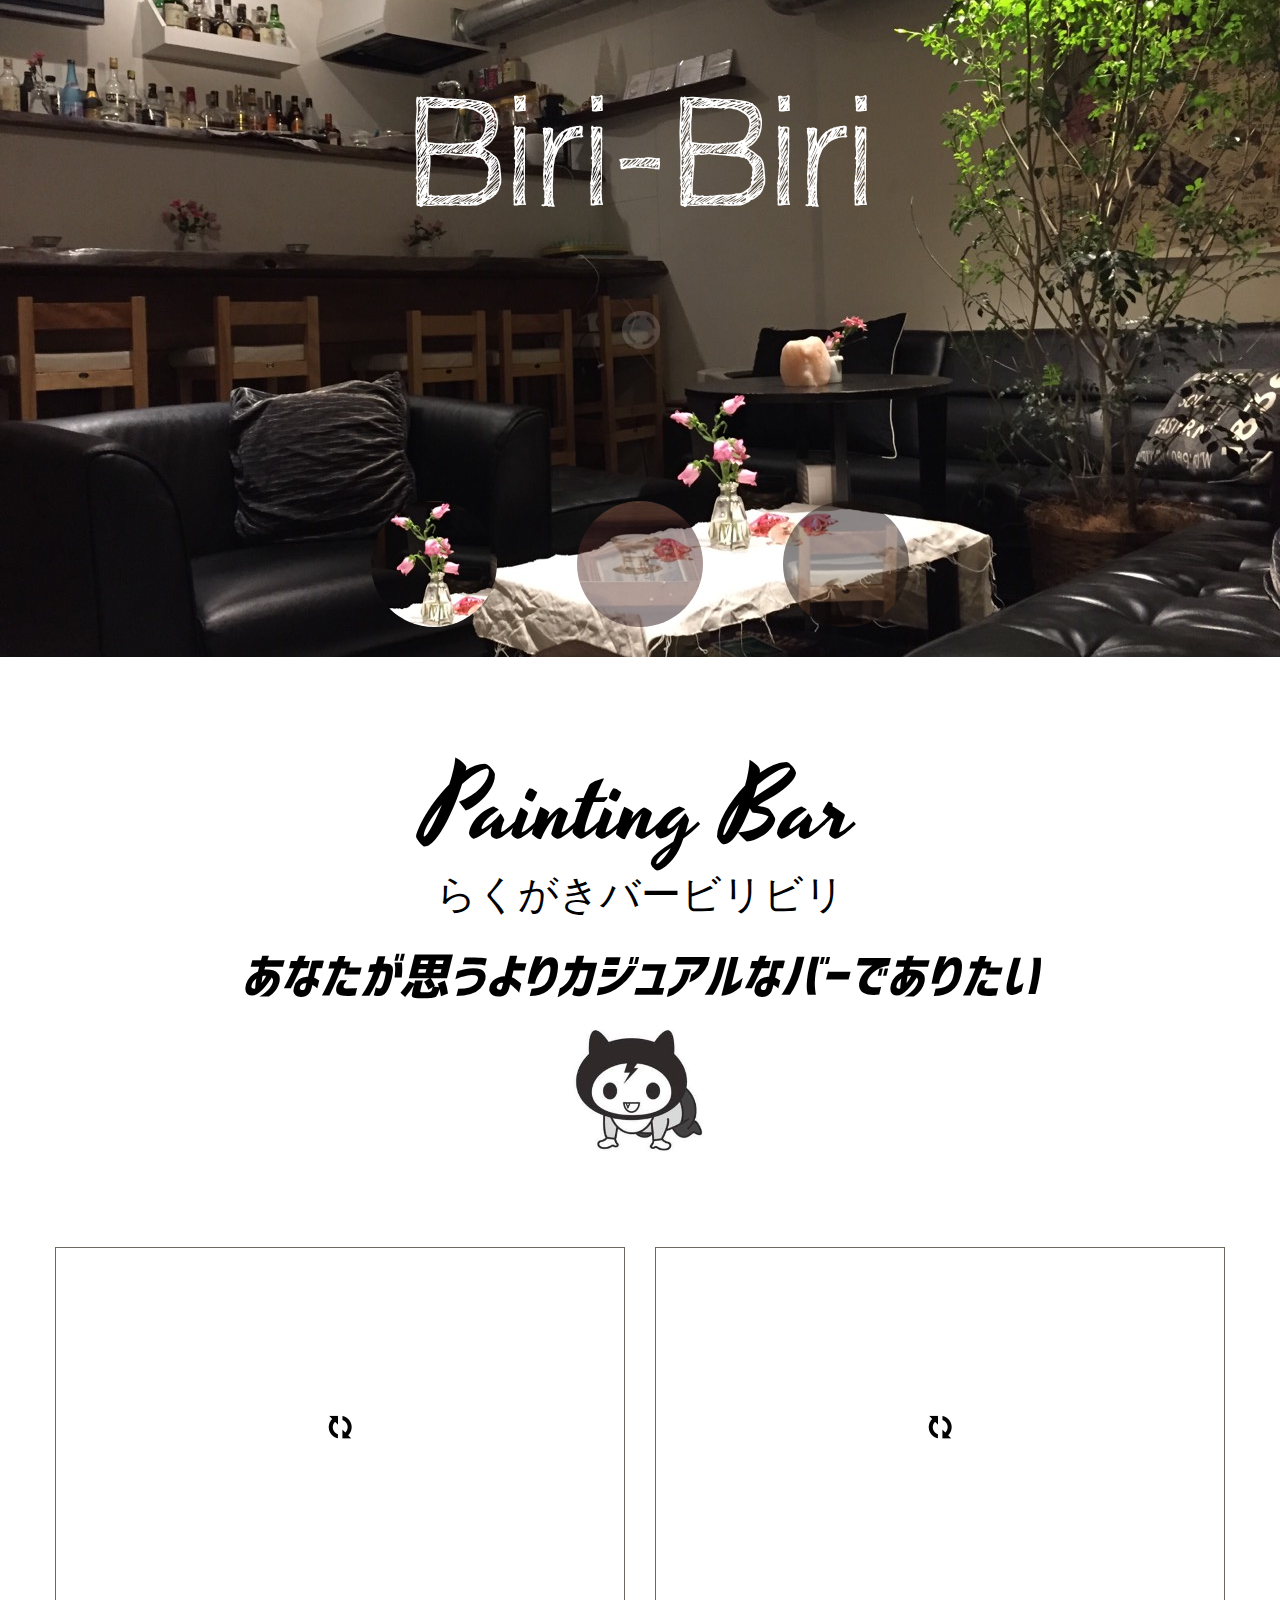
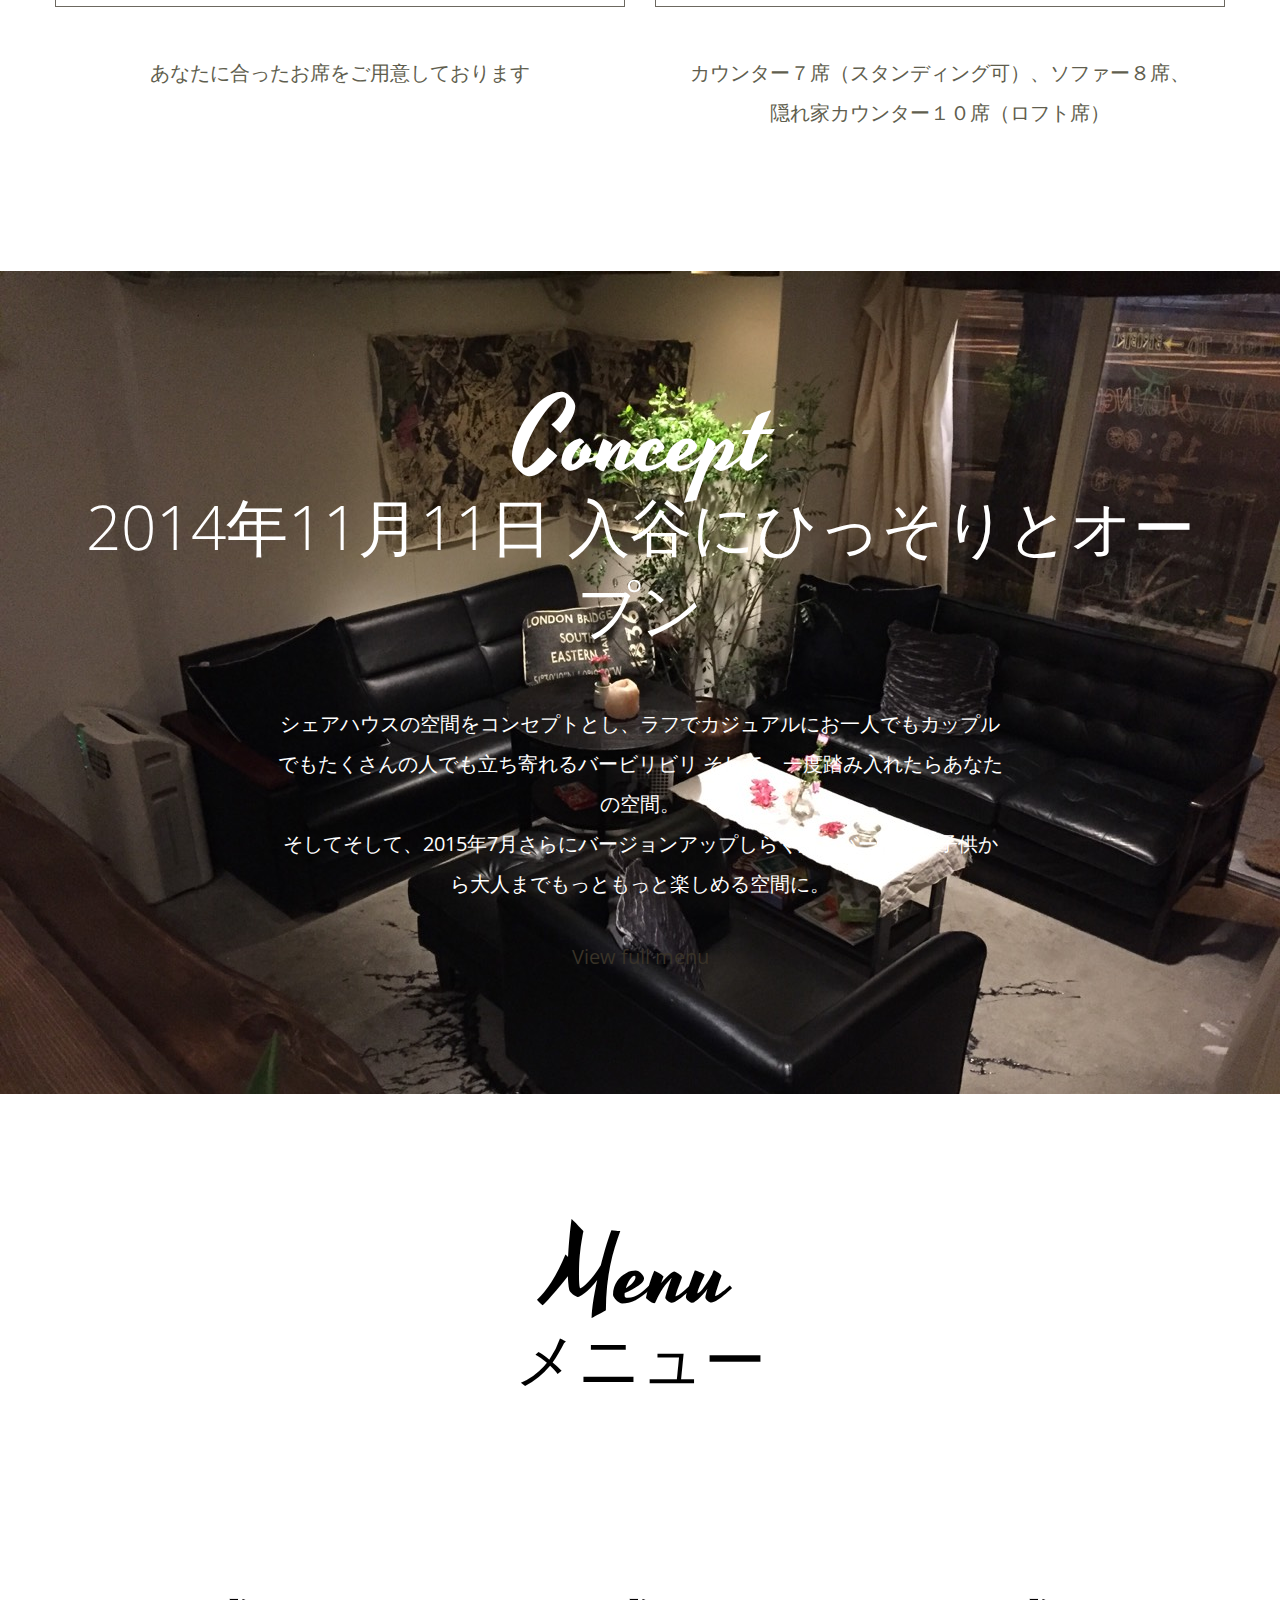
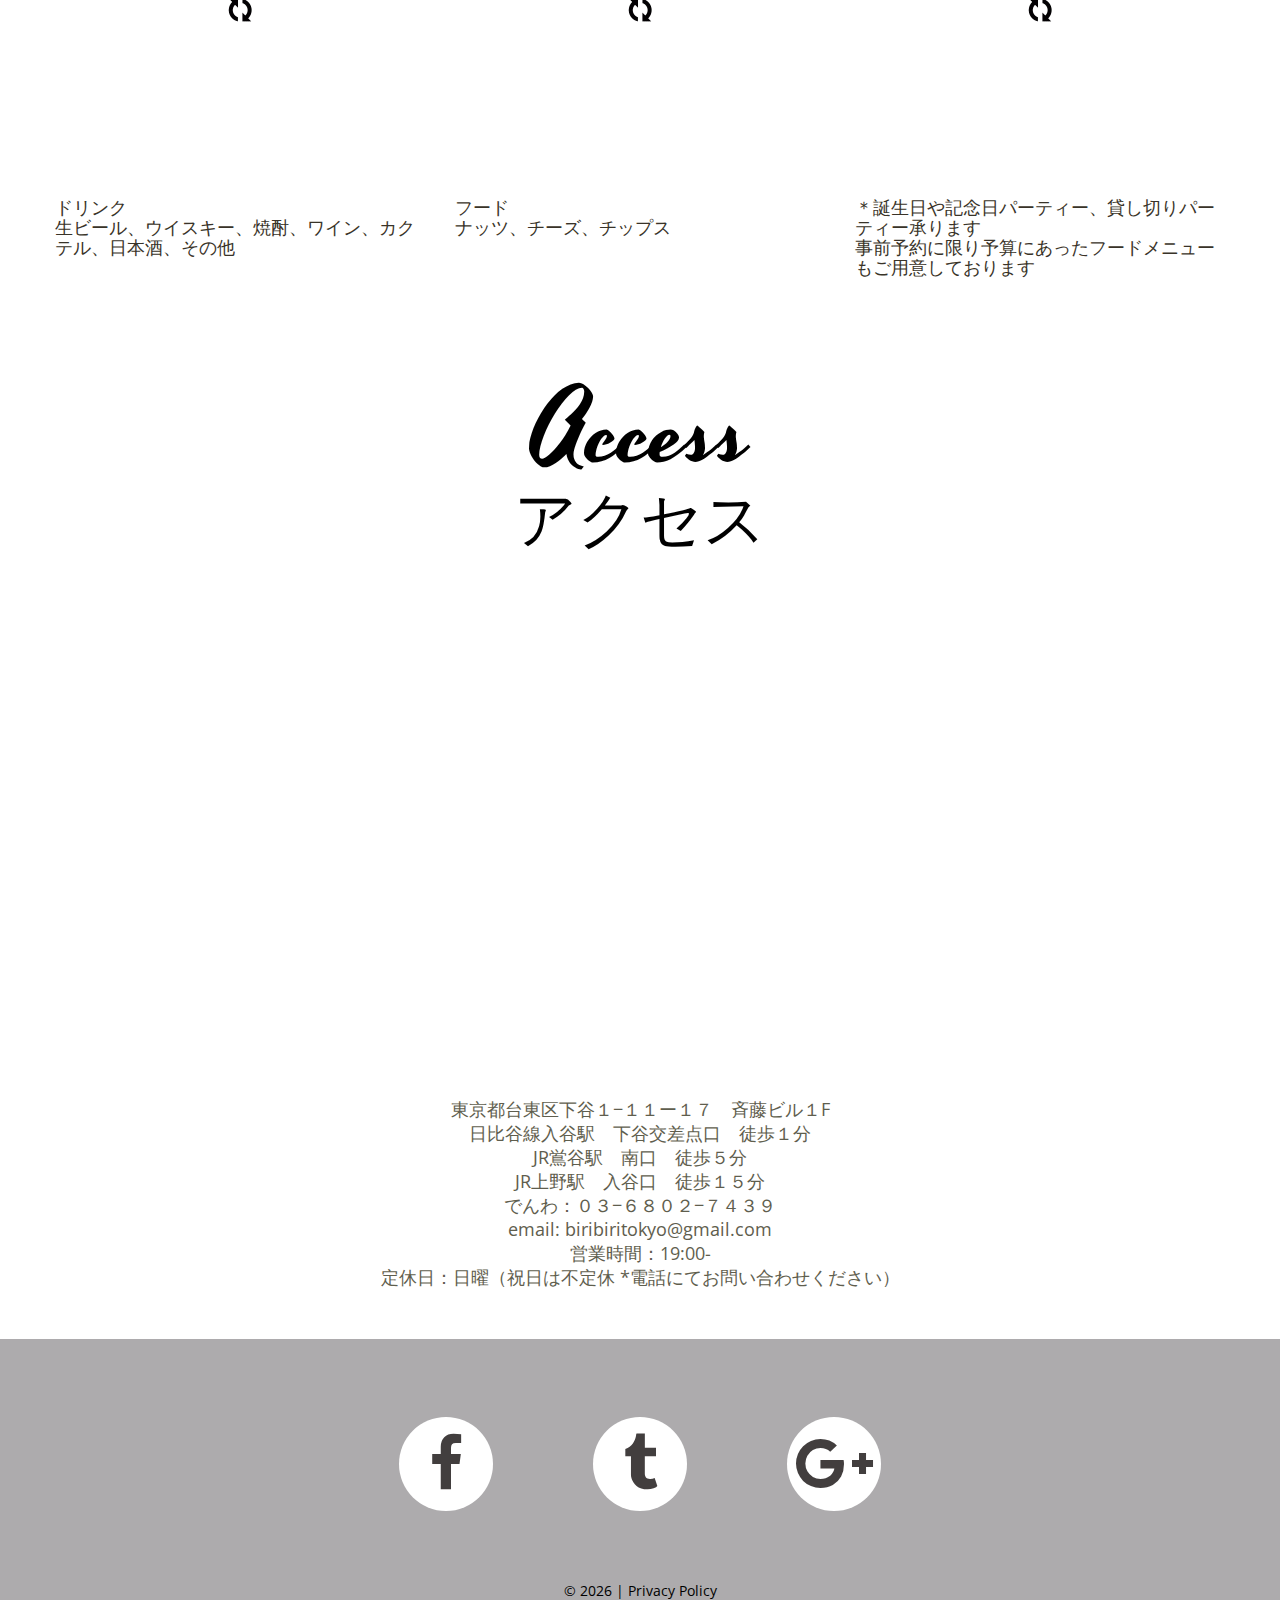
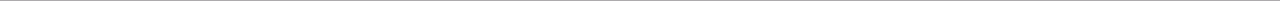
==== commit 81981458: "modify offset" ====
--- a/index.html
+++ b/index.html
@@ -275,7 +275,7 @@
             </div>
         </section>
         -->
-        <section class="well well__offset-2">
+        <section class="well well__offset-5">
             <div class="container center">
                 <h2><em>Access</em>アクセス</h2>
                 <p class="indents-2"></p>
--- a/css/style.css
+++ b/css/style.css
@@ -662,6 +662,9 @@
 .well__offset-4 {
   padding: 116px 0 129px 0;
 }
+.well__offset-5 {
+  padding: 50px 0 50px 0;
+}
 /*==================    Buttons    ======================*/
 .btn {
   position: relative;
